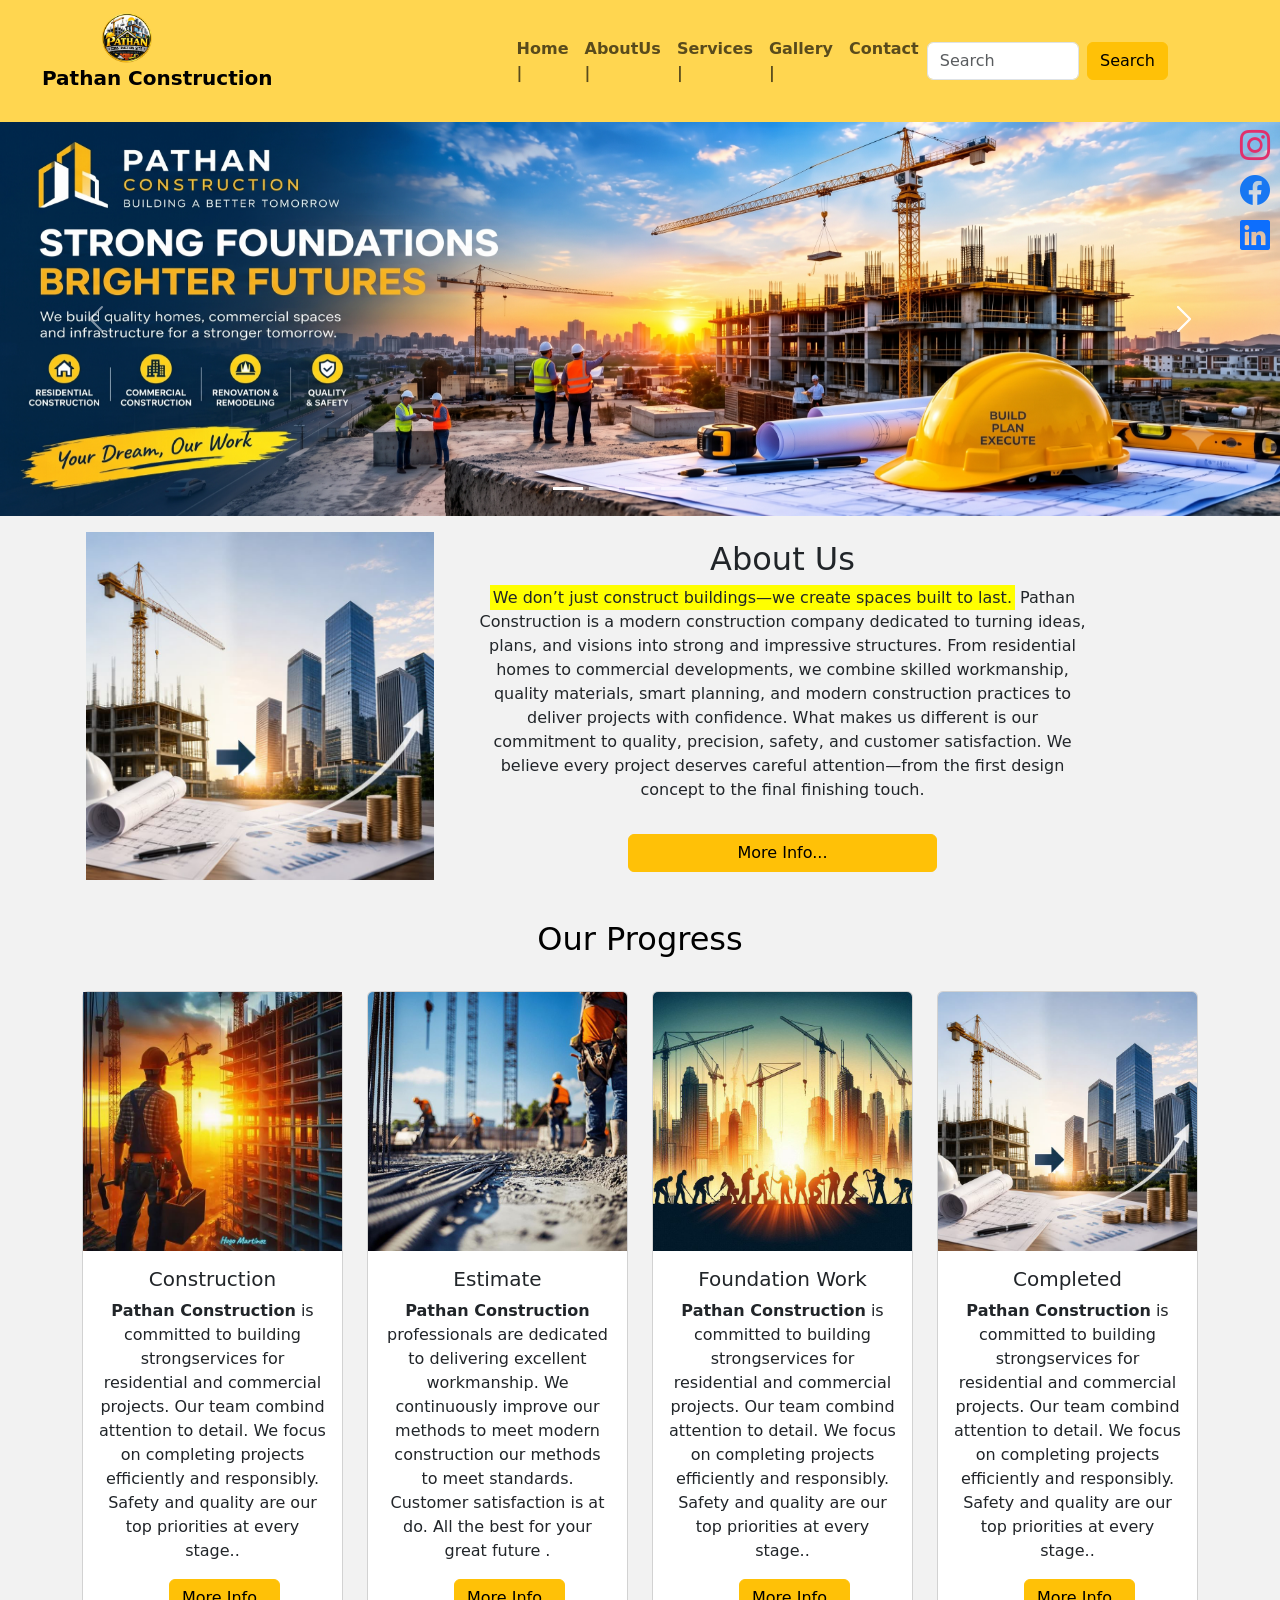
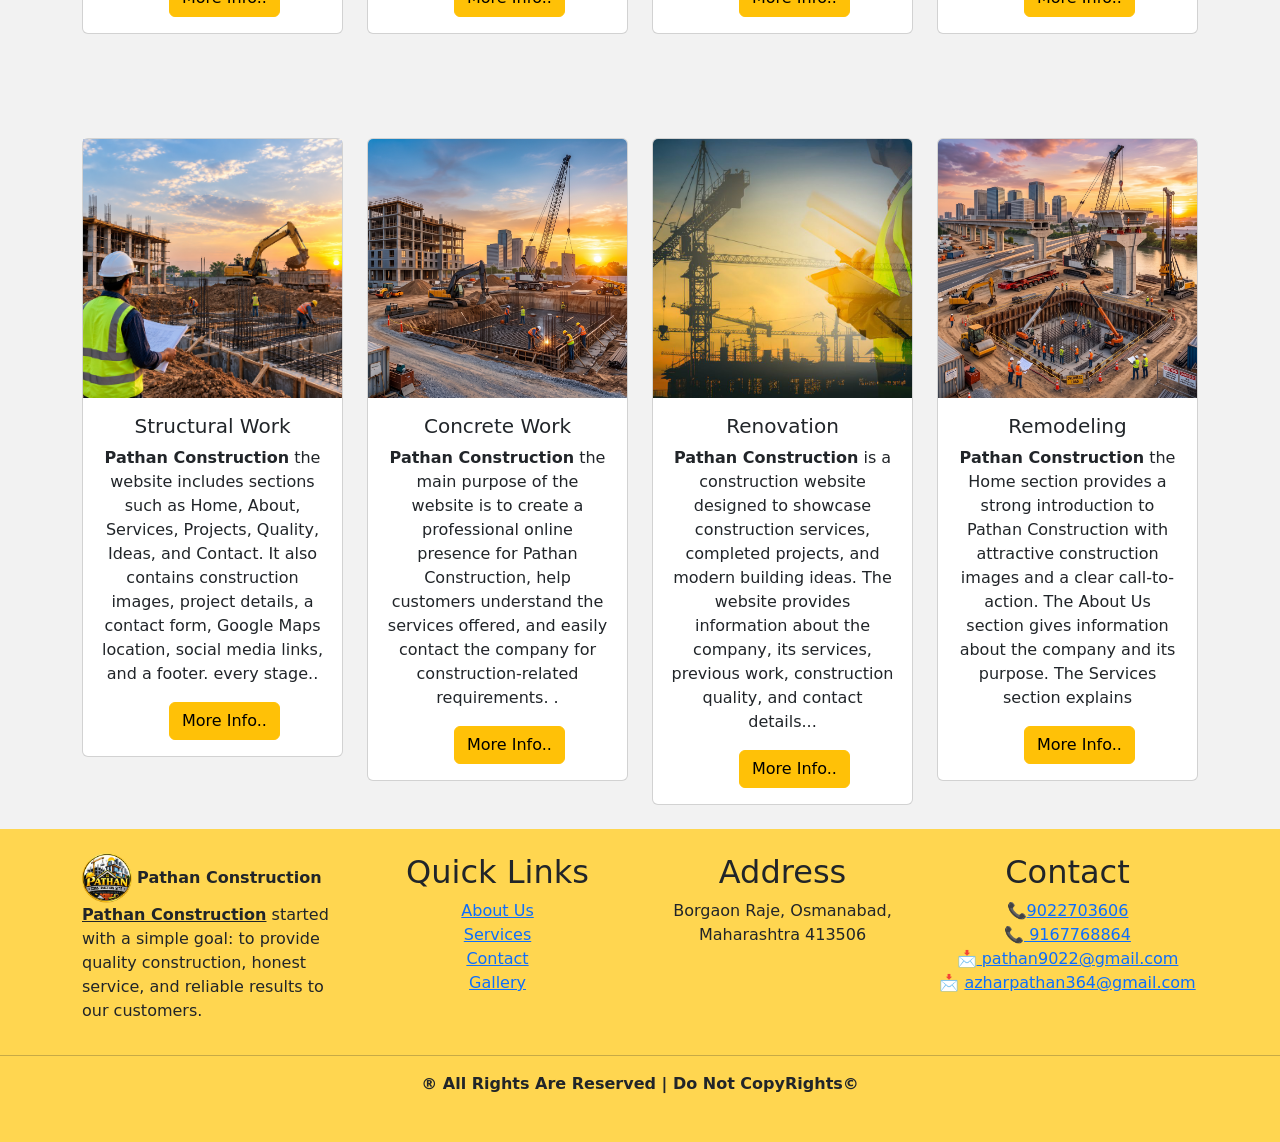
==== index.html @ e195088c "name underline" ====
<!DOCTYPE html>
<html lang="en">

<head>
  <meta charset="UTF-8">
  <meta name="viewport" content="width=device-width, initial-scale=1.0">
  <title>Pathan Construction Site</title>
  <link href="https://cdn.jsdelivr.net/npm/bootstrap@5.3.8/dist/css/bootstrap.min.css" rel="stylesheet"
    integrity="sha384-sRIl4kxILFvY47J16cr9ZwB07vP4J8+LH7qKQnuqkuIAvNWLzeN8tE5YBujZqJLB" crossorigin="anonymous">
  <link href="css/style.css" rel="stylesheet" />
  <link rel="stylesheet" href="https://cdn.jsdelivr.net/npm/bootstrap-icons@1.13.1/font/bootstrap-icons.min.css">

</head>

<body>
  <header>
    <nav class="navbar navbar-expand-lg bg-color">
      <div class="container-fluid">
        <a class="navbar-brand"> <img src="images/pathancon1.png " alt="" height="50px " width="50px" class="mle"> <b>
            <p class="mrr">Pathan Construction</p>
          </b></a>
        <button class="navbar-toggler" type="button" data-bs-toggle="collapse" data-bs-target="#navbarSupportedContent"
          aria-controls="navbarSupportedContent" aria-expanded="false" aria-label="Toggle navigation">
          <span class="navbar-toggler-icon"></span>
        </button>
        <div class="collapse navbar-collapse " id="navbarSupportedContent">
          <ul class="navbar-nav me-auto mb-2 mb-lg-0 mrll menav ">
            <li class="nav-item ">
              <a class="nav-link hove medib" aria-current="page" href="index.html"><b>Home &#124;</b> </a>
            </li>
            <li class="nav-item">
              <a class="nav-link hove " href="about.html"><b>AboutUs &#124;</b> </a>
            </li>
            <!-- <li class="nav-item">
          <a class="nav-link hove " href="about.html"><b>Contact</b> </a>
        </li> -->
            <li class="nav-item">
              <a class="nav-link hove " href="Services.html"><b>Services &#124;</b> </a>
            </li>
            <li class="nav-item">
              <a class="nav-link hove " href="gallary.html"><b>Gallery &#124;</b> </a>
            </li>
            <li class="nav-item">
              <a class="nav-link hove " href="contact.html"><b>Contact</b> </a>
            </li>

            <!-- <li class="nav-item dropdown">
              <a class="nav-link dropdown-toggle hove" href="#" role="button" data-bs-toggle="dropdown"
                aria-expanded="false">
                <b>More</b>
              </a>
              <ul class="dropdown-menu bg-colo">
                <li><a class="dropdown-item" href="contact.html">Contact</a></li>
                <li>
                  <hr class="dropdown-divider">
                </li>
                <li><a class="dropdown-item" href="product.html">Our Product</a></li> -->
            <!-- <li><hr class="dropdown-divider"></li>
            <li><a class="dropdown-item" href="#">Ongoing Sites</a></li> -->
            <!-- </ul> -->
            </li>
            <li class="nav-item">
              <!-- <a class="nav-link disabled" aria-disabled="true">disabled</a> -->
            </li>
          </ul>
          <form class="d-flex serchmargin" role="search">
            <input class="form-control me-2" type="search" placeholder="Search" aria-label="Search" />
            <button class="btn btn-warning" type="submit">Search</button>
          </form>
        </div>
      </div>
    </nav>
  </header>
  <!-- header is end -->


  <section class="body1">
    <div class="container-fluid bgg2">
      <div class="row ">
        <div class="col-md-1 ">


          <ul class="box5">



            <li>

              <a href="https://www.instagram.com/" target="_blank">
                <i class="bi bi-instagram "></i>
              </a>

            </li>
            <li>

              <a href="https://www.facebook.com/" target="_blank">
                <i class="bi bi-facebook "></i>
              </a>


            </li>
            <li>

              <a href="https://in.linkedin.com/" target="_blank">
                <i class="bi bi-linkedin "></i>
              </a>
            </li>
          </ul>


        </div>

      </div>
    </div>

  </section>

  <!-- main sections start -->
  <main>
    <section>
      <div id="carouselExampleCaptions" class="carousel slide carousel-fade">
        <div class="carousel-indicators">
          <button type="button" data-bs-target="#carouselExampleCaptions" data-bs-slide-to="0" class="active"
            aria-current="true" aria-label="Slide 1"></button>
          <button type="button" data-bs-target="#carouselExampleCaptions" data-bs-slide-to="1"
            aria-label="Slide 2"></button>
          <button type="button" data-bs-target="#carouselExampleCaptions" data-bs-slide-to="2"
            aria-label="Slide 3"></button>
          <button type="button" data-bs-target="#carouselExampleCaptions" data-bs-slide-to="3"
            aria-label="Slide 4"></button>
          <button type="button" data-bs-target="#carouselExampleCaptions" data-bs-slide-to="4"
            aria-label="Slide 5"></button>

        </div>
        <div class="carousel-inner">
          <div class="carousel-item active">
            <img src="images/CONSTR5.png" class="d-block w-100" alt="...">
            <div class="carousel-caption d-none d-md-block">
              <h5 class="text-warning"> </h5>
              <!-- <p>Some representative placeholder content for the first slide.</p> -->
            </div>
          </div>
          <div class="carousel-item">
            <img src="images/CONSTR4.png" class="d-block w-100">
            <div class="carousel-caption d-none d-md-block">
              <h5 class="text-warning"></h5>
              <!-- <p>Some representative placeholder content for the second slide.</p> -->
            </div>
          </div>
          <div class="carousel-item">
            <img src="images/construction_banner_1300x400.png" class="d-block w-100" alt="...">
            <div class="carousel-caption d-none d-md-block">
              <h5 class="text-warning"> </h5>
              <!-- <p>Some representative placeholder content for the third slide.</p> -->
            </div>
          </div>
          <div class="carousel-item">
            <img src="images/CONTR3.png" class="d-block w-100" alt="...">
            <div class="carousel-caption d-none d-md-block">
              <h5 class="text-warning"> </h5>
              <!-- <p>Some representative placeholder content for the third slide.</p> -->
            </div>
          </div>
          <div class="carousel-item">
            <img src="images/Gemini_Generated_Image_jxwh6kjxwh6kjxwh.png" class="d-block w-100" alt="...">
            <div class="carousel-caption d-none d-md-block">
              <h5 class="text-warning"> </h5>
              <!-- <p>Some representative placeholder content for the third slide.</p> -->
            </div>
          </div>
        </div>
        <button class="carousel-control-prev" type="button" data-bs-target="#carouselExampleCaptions"
          data-bs-slide="prev">
          <span class="carousel-control-prev-icon" aria-hidden="true"></span>
          <span class="visually-hidden">Previous</span>
        </button>
        <button class="carousel-control-next" type="button" data-bs-target="#carouselExampleCaptions"
          data-bs-slide="next">
          <span class="carousel-control-next-icon" aria-hidden="true"></span>
          <span class="visually-hidden">Next</span>
        </button>
        <button class="carousel-control-next" type="button" data-bs-target="#carouselExampleCaptions"
          data-bs-slide="next">
          <span class="carousel-control-next-icon" aria-hidden="true"></span>
          <span class="visually-hidden">Next</span>
        </button>
        <button class="carousel-control-next" type="button" data-bs-target="#carouselExampleCaptions"
          data-bs-slide="next">
          <span class="carousel-control-next-icon" aria-hidden="true"></span>
          <span class="visually-hidden">Next</span>
        </button>
        <button class="carousel-control-next" type="button" data-bs-target="#carouselExampleCaptions"
          data-bs-slide="next">
          <span class="carousel-control-next-icon" aria-hidden="true"></span>
          <span class="visually-hidden">Next</span>
        </button>

      </div>
    </section>
  </main>
  <!-- main section end -->
  <!-- sticky section start -->

  <!-- <section class="body1">
    <div class="container-fluid bgg2">
      <div class="row ">
        <div class="col-md-1 ">


          <ul class="box5">


            
            <li>

              <a href="https://www.instagram.com/" target="_blank">
                <i class="bi bi-instagram "></i>
              </a>

            </li>
            <li>

              <a href="https://www.facebook.com/" target="_blank">
                <i class="bi bi-facebook "></i>
              </a>


            </li>
           <li>

             <a href="https://in.linkedin.com/" target="_blank">
                            <i class="bi bi-linkedin "></i>
                        </a>
           </li>
          </ul>


        </div>
       
      </div>
    </div>
  
</section> -->


  <!-- sticky section end -->


  <!-- about section start -->
  <section class="bgg2">
    <div class="container">
      <div class="row">
        <div class="col-md-4 p-3   mobi  ">
          <img src="images/square1.6.jpg" alt="" class="img-fluid chove">
        </div>
        <div class="col-md-7 p-4">
          <h2 class="text-center">About Us</h2>
          <p class="text-center"><mark>We don’t just construct buildings—we create spaces built to last.</mark>

            Pathan Construction is a modern construction company dedicated to turning ideas, plans, and visions into
            strong and impressive structures. From residential homes to commercial developments, we combine skilled
            workmanship, quality materials, smart planning, and modern construction practices to deliver projects with
            confidence.

            What makes us different is our commitment to quality, precision, safety, and customer satisfaction. We
            believe every project deserves careful attention—from the first design concept to the final finishing touch.
          </p>

          <div class="d-grid gap-2 col-6 mx-auto ">
            <button class="btn btn-warning mt-3 " type="button"> <a href="about.html" class="textd">More
                Info...</a></button>
          </div>

        </div>
      </div>
    </div>
  </section>
  <!-- about section end -->


  <!-- productin section start -->
  <section class=" bgg2 pb-4">
    <div class="container  ">
      <div class="row">
        <h2 class="text-black p-4 text-center">Our Progress</h2>
        <div class="col-md-3 ">

          <!-- <div class="holographic-container">
    <div class="holographic-card"> -->

          <div class="card choven">
            <img src="images/square1.1.jpg" alt="" class="">
            <div class="card-body">
              <h5 class="card-title text-center">Construction</h5>
              <p class="card-text text-center"><b>Pathan Construction</b> is committed to building strongservices for
                residential and
                commercial projects.
                Our team combind attention to detail.
                We focus on completing projects efficiently and responsibly.
                Safety and quality are our top priorities at every stage..</p>
              <!-- Button trigger modal -->
              <button type="button" class="btn btn-warning mar  mediab" data-bs-toggle="modal"
                data-bs-target="#Construction">
                More Info..
              </button>
              <!-- </div>
  </div> -->
            </div>
          </div>

        </div>
        <div class="col-md-3  ml-4">
          <!-- <div class="holographic-container">
    <div class="holographic-card"> -->
          <div class="card choven">
            <img src="images/square1.3.jpg" alt="" class="card-img-top">
            <div class="card-body">
              <h5 class="card-title text-center">Estimate</h5>
              <p class="card-text text-center"><b>Pathan Construction</b> professionals are dedicated to delivering
                excellent
                workmanship.
                We continuously improve our methods to meet modern construction our methods to meet standards.
                Customer satisfaction is at do. All the best for your great future
                .</p>
              <!-- Button trigger modal -->
              <button type="button" class="btn btn-warning mar mediab" data-bs-toggle="modal"
                data-bs-target="#Estimate">
                More Info..
              </button>
            </div>
            <!-- </div>

            </div> -->
          </div>

          <br>
        </div>
        <div class="col-md-3 ">
          <!-- <div class="holographic-container">
    <div class="holographic-card"> -->
          <div class="card boxs choven">
            <img src="images/square1.2.jpg" alt="" class="card-img-top">
            <div class="card-body">
              <h5 class="card-title text-center">Foundation Work</h5>
              <p class="card-text text-center"><b>Pathan Construction</b> is committed to building strongservices for
                residential and
                commercial projects.
                Our team combind attention to detail.
                We focus on completing projects efficiently and responsibly.
                Safety and quality are our top priorities at every stage..</p>
              <!-- Button trigger modal -->
              <button type="button" class="btn btn-warning mar mediab" data-bs-toggle="modal"
                data-bs-target="#runningsite">
                More Info..
              </button>
              <!-- </div>
          </div> -->
            </div>
          </div>

        </div>
        <div class="col-md-3 ">
          <!-- <div class="holographic-container">
    <div class="holographic-card"> -->
          <div class="card choven">
            <img src="images/square1.6.jpg" alt="" class="card-img-top">
            <div class="card-body">
              <h5 class="card-title text-center">Completed</h5>
              <p class="card-text text-center"><b>Pathan Construction</b> is committed to building strongservices for
                residential and
                commercial projects.
                Our team combind attention to detail.
                We focus on completing projects efficiently and responsibly.
                Safety and quality are our top priorities at every stage..</p>
              <!-- Button trigger modal -->
              <button type="button" class="btn btn-warning mar mediab" data-bs-toggle="modal"
                data-bs-target="#completed">
                More Info..
              </button>
              <!-- </div>
          </div> -->

            </div>
          </div>

        </div>
      </div>

    </div>
  </section>


  <section class=" bgg2 pb-4">
    <div class="container  ">
      <div class="row">
        <h2 class="text-black p-4 text-center"></h2>
        <div class="col-md-3 ">

          <!-- <div class="holographic-container">
    <div class="holographic-card"> -->

          <div class="card choven">
            <img src="images/suuarenew1.png" alt="" class="">
            <div class="card-body">
              <h5 class="card-title text-center">Structural Work</h5>
              <p class="card-text text-center"><b>Pathan Construction</b> the website includes sections such as Home,
                About, Services, Projects, Quality, Ideas, and Contact.
                It also contains construction images, project details, a contact form, Google Maps location, social
                media links, and a footer. every stage..</p>
              <!-- Button trigger modal -->
              <button type="button" class="btn btn-warning mar  mediab" data-bs-toggle="modal"
                data-bs-target="#structuralwork">
                More Info..
              </button>
              <!-- </div>
  </div> -->
            </div>
          </div>

        </div>
        <div class="col-md-3  ml-4">
          <!-- <div class="holographic-container">
    <div class="holographic-card"> -->
          <div class="card choven">
            <img src="images/Gemini_Generated_Image_txyxatxyxatxyxat.png" alt="" class="card-img-top">
            <div class="card-body">
              <h5 class="card-title text-center">Concrete Work</h5>
              <p class="card-text text-center"><b>Pathan Construction</b> the main purpose of the website is to create a
                professional online presence for Pathan Construction, help customers understand the services offered,
                and easily contact the company for construction-related requirements.
                .</p>
              <!-- Button trigger modal -->
              <button type="button" class="btn btn-warning mar mediab" data-bs-toggle="modal"
                data-bs-target="#concreatework">
                More Info..
              </button>
            </div>
            <!-- </div>

            </div> -->
          </div>

          <br>
        </div>
        <div class="col-md-3 ">
          <!-- <div class="holographic-container">
    <div class="holographic-card"> -->
          <div class="card boxs choven">
            <img src="images/square1.4.jpg" alt="" class="card-img-top">
            <div class="card-body">
              <h5 class="card-title text-center">Renovation</h5>
              <p class="card-text text-center"><b>Pathan Construction</b> is a construction website designed to showcase
                construction services, completed projects, and modern building ideas. The website provides information
                about the company, its services, previous work, construction quality, and contact details...</p>
              <!-- Button trigger modal -->
              <button type="button" class="btn btn-warning mar mediab" data-bs-toggle="modal"
                data-bs-target="#renovation">
                More Info..
              </button>
              <!-- </div>
          </div> -->
            </div>
          </div>

        </div>
        <div class="col-md-3 ">
          <!-- <div class="holographic-container">
    <div class="holographic-card"> -->
          <div class="card choven">
            <img src="images/new img.png" alt="" class="card-img-top">
            <div class="card-body">
              <h5 class="card-title text-center">Remodeling</h5>
              <p class="card-text text-center"><b>Pathan Construction</b> the Home section provides a strong
                introduction to Pathan Construction with attractive construction images and a clear call-to-action. The
                About Us section gives information about the company and its purpose. The Services section explains</p>
              <!-- Button trigger modal -->
              <button type="button" class="btn btn-warning mar mediab" data-bs-toggle="modal"
                data-bs-target="#remodeling">
                More Info..
              </button>
              <!-- </div>
          </div> -->

            </div>
          </div>

        </div>
      </div>

    </div>
  </section>


  <!-- production section end -->

  <section>


    <!-- Modalcounstrction -->
    <div class="modal fade" id="Construction" tabindex="-1" aria-labelledby="exampleModalLabel" aria-hidden="true">
      <div class="modal-dialog">
        <div class="modal-content">
          <div class="modal-header">
            <h1 class="modal-title fs-5 text-center" id="exampleModalLabel">Our Sites</h1>
            <button type="button" class="btn-close" data-bs-dismiss="modal" aria-label="Close"></button>
          </div>
          <div class="modal-body col-md-12">
            <h1 class="text-center">Construction Info..</h1>

            <img src="images/new img.png" alt="" class="img-fluid p-4">


            <p class="p-4 ">Pathan Construction is a professional construction website designed to showcase construction
              services, projects, quality work, and modern building solutions. The website provides visitors with
              information about the company, its services, previous projects, construction ideas, and contact details..
            </p>


          </div>
          <div class="modal-footer">
            <button type="button" class="btn btn-secondary" data-bs-dismiss="modal">Close</button>
          </div>
        </div>
      </div>
    </div>
    <!-- Esimate modal -->
    <div class="modal fade" id="Estimate" tabindex="-1" aria-labelledby="exampleModalLabel" aria-hidden="true">
      <div class="modal-dialog">
        <div class="modal-content">
          <div class="modal-header">
            <h1 class="modal-title fs-5" id="exampleModalLabel">Our Sites</h1>
            <button type="button" class="btn-close" data-bs-dismiss="modal" aria-label="Close"></button>
          </div>
          <div class=" modal-body col-md-12">
            <h1 class="text-center">Estimate body</h1>
            <img src="images/square1.3.jpg" alt="" class="img-fluid p-4">
            <p class="p-4">The main goal of the website is to create a professional online presence, build customer
              trust, and make it easy for clients to learn about construction services and get in touch. The site
              includes sections such as Home, About Us, Services, Projects, Quality, Gallery, and Contact..</p>
          </div>
          <div class="modal-footer">
            <button type="button" class="btn btn-secondary" data-bs-dismiss="modal">Close</button>
          </div>
        </div>
      </div>
    </div>
    <!-- running site -->
    <div class="modal fade" id="runningsite" tabindex="-1" aria-labelledby="exampleModalLabel" aria-hidden="true">
      <div class="modal-dialog">
        <div class="modal-content">
          <div class="modal-header">
            <h1 class="modal-title fs-5" id="exampleModalLabel">Our sites</h1>
            <button type="button" class="btn-close" data-bs-dismiss="modal" aria-label="Close"></button>
          </div>
          <div class=" modal-body col-md-12">
            <h1 class="text-center p4">Running site</h1>
            <img src="images/square1.4.jpg" alt="" class="img-fluid p-4">

            <p class="p-4">The design focuses on a clean and modern appearance with construction-related images,
              responsive layouts, clear navigation, and strong call-to-action sections. It is developed using HTML, CSS,
              and Bootstrap to provide a user-friendly experience on both desktop and mobile devices.</p>
          </div>
          <div class="modal-footer">
            <button type="button" class="btn btn-secondary" data-bs-dismiss="modal">Close</button>
          </div>
        </div>
      </div>
    </div>
    <!-- completed site -->
    <div class="modal fade" id="completed" tabindex="-1" aria-labelledby="exampleModalLabel" aria-hidden="true">
      <div class="modal-dialog">
        <div class="modal-content">
          <div class="modal-header">
            <h1 class="modal-title fs-5" id="exampleModalLabel">Our Sites</h1>
            <button type="button" class="btn-close" data-bs-dismiss="modal" aria-label="Close"></button>
          </div>
          <div class=" modal-body col-md-12">
            <h1 class="text-center p4">Completed</h1>
            <img src="images/square1.6.jpg" alt="" class="img-fluid p-4">

            <p class="p-4">Pathan Construction is a modern and responsive construction website that showcases
              construction services, completed projects, quality standards, and company information while providing an
              easy way for customers to contact the business.?</p>
          </div>
          <div class="modal-footer">
            <button type="button" class="btn btn-secondary" data-bs-dismiss="modal">Close</button>
          </div>
        </div>
      </div>
    </div>

  </section>



  <section>


    <!-- Modalcounstrction -->
    <div class="modal fade" id="structuralwork" tabindex="-1" aria-labelledby="exampleModalLabel" aria-hidden="true">
      <div class="modal-dialog">
        <div class="modal-content">
          <div class="modal-header">
            <h1 class="modal-title fs-5 text-center" id="exampleModalLabel">Our Sites</h1>
            <button type="button" class="btn-close" data-bs-dismiss="modal" aria-label="Close"></button>
          </div>
          <div class="modal-body col-md-12">
            <h1 class="text-center">Construction Info..</h1>

            <img src="images/new img.png" alt="" class="img-fluid p-4">


            <p class="p-4">Pathan Construction is a responsive construction company website developed using HTML, CSS,
              and Bootstrap. The main purpose of the website is to showcase construction services, completed projects,
              quality work, and company information in a professional way.</p>


          </div>
          <div class="modal-footer">
            <button type="button" class="btn btn-secondary" data-bs-dismiss="modal">Close</button>
          </div>
        </div>
      </div>
    </div>
    <!-- Esimate modal -->
    <div class="modal fade" id="concreatework" tabindex="-1" aria-labelledby="exampleModalLabel" aria-hidden="true">
      <div class="modal-dialog">
        <div class="modal-content">
          <div class="modal-header">
            <h1 class="modal-title fs-5" id="exampleModalLabel">Our Sites</h1>
            <button type="button" class="btn-close" data-bs-dismiss="modal" aria-label="Close"></button>
          </div>
          <div class=" modal-body col-md-12">
            <h1 class="text-center">Estimate body</h1>
            <img src="images/square1.3.jpg" alt="" class="img-fluid p-4">
            <p class="p-4">The website includes sections such as Home, About Us, Services, Projects, Quality, Previous
              Work, Contact Us, and Google Maps. It also contains construction images, service details, call-to-action
              buttons, social media icons, and a contact form to make the website easy and attractive for users.</p>
          </div>
          <div class="modal-footer">
            <button type="button" class="btn btn-secondary" data-bs-dismiss="modal">Close</button>
          </div>
        </div>
      </div>
    </div>
    <!-- running site -->
    <div class="modal fade" id="renovation" tabindex="-1" aria-labelledby="exampleModalLabel" aria-hidden="true">
      <div class="modal-dialog">
        <div class="modal-content">
          <div class="modal-header">
            <h1 class="modal-title fs-5" id="exampleModalLabel">Our sites</h1>
            <button type="button" class="btn-close" data-bs-dismiss="modal" aria-label="Close"></button>
          </div>
          <div class=" modal-body col-md-12">
            <h1 class="text-center p4">Running site</h1>
            <img src="images/square1.4.jpg" alt="" class="img-fluid p-4">

            <p class="p-4">The project helped me improve my knowledge of web designing, responsive layouts, Bootstrap
              components, HTML forms, CSS styling, and website structure. I focused on creating a clean, user-friendly,
              and mobile-responsive design suitable for a real construction business..</p>
          </div>
          <div class="modal-footer">
            <button type="button" class="btn btn-secondary" data-bs-dismiss="modal">Close</button>
          </div>
        </div>
      </div>
    </div>
    <!-- completed site -->
    <div class="modal fade" id="remodeling" tabindex="-1" aria-labelledby="exampleModalLabel" aria-hidden="true">
      <div class="modal-dialog">
        <div class="modal-content">
          <div class="modal-header">
            <h1 class="modal-title fs-5" id="exampleModalLabel">Our Sites</h1>
            <button type="button" class="btn-close" data-bs-dismiss="modal" aria-label="Close"></button>
          </div>
          <div class=" modal-body col-md-12">
            <h1 class="text-center p4">Completed</h1>
            <img src="images/square1.6.jpg" alt="" class="img-fluid p-4">

            <p class="p-4">The main purpose of the website is to showcase construction services, completed projects,
              quality work, and company information in a professional way.

              The website includes sections such as Home, About Us, Services, Projects, Quality, Previous Work, Contact
              Us, and Google Maps.</p>
          </div>
          <div class="modal-footer">
            <button type="button" class="btn btn-secondary" data-bs-dismiss="modal">Close</button>
          </div>
        </div>
      </div>
    </div>

  </section>

  <!-- production section end -->

  <!-- footer section start  -->
  <footer>
    <section class="pt-4   bgg ">
      <div class="container hrme">
        <div class="row">
          <div class="col-md-3">
            <img src="images/pathancon1.png " alt="" height="50px " width="50px" class="img-fluid"> <b>Pathan
              Construction</b>
            <p> <b class="underl">Pathan Construction</b> started with a simple goal: to provide
              quality construction, honest service, and reliable results to our customers.</p>

          </div>
          <div class="col-md-3 text-center hrme">
            <h2>Quick Links</h2>

            <a href="about.html">About Us</a>
            <br>
            <a href="Services.html">Services</a>
            <br>
            <a href="contact.html">Contact</a>
            <br>
            <a href="gallary.html">Gallery</a>
          </div>

          <div class="col-md-3 text-center hrme">
            <h2>Address</h2>
            <p>Borgaon Raje, Osmanabad, Maharashtra 413506</p>
          </div>
          <div class="col-md-3 text-center hrme">
            <h2>Contact</h2>
            📞<a href="">9022703606</a>
            <br>
            📞<a href=""> 9167768864</a>
            <br>
            📩<a href=""> pathan9022@gmail.com</a>
            <br>
            📩 <a href=""> azharpathan364@gmail.com</a>
          </div>
        </div>
      </div>
      <hr>
      <p class="text-center mt-2"><strong>&#174; All Rights Are Reserved | Do Not CopyRights&#169; </strong> </p>

    </section>
  </footer>

  <script src="https://cdn.jsdelivr.net/npm/bootstrap@5.3.8/dist/js/bootstrap.bundle.min.js"
    integrity="sha384-FKyoEForCGlyvwx9Hj09JcYn3nv7wiPVlz7YYwJrWVcXK/BmnVDxM+D2scQbITxI"
    crossorigin="anonymous"></script>

</body>

</html>
---- css/style.css ----
.bg-color{
    background-color: rgb(255, 214, 80);
}

.hove:hover{
           background-color: rgb(240, 191, 30);
           border: 2px solid black;
           /* border-radius: 50%; */
}

.textc{
    text-align: center;
    
    background-color:  coral;
}



/* .card-body:hover{
    
    
} */

.bgg{
               background-color: rgb(255, 214, 80);
    

    /* background-color: coral; */
    padding-bottom: 30px;
    
}


.lef{
    margin-left:600px;
}

.igh:hover{
           transform:skewY(3);
}

.mle{
    margin-left:90px;
}

.mre{
    margin-left: 20px;
}

.hov{
    text-align: center;
}

.mrc{
    margin-right: 2px;
}

.mrr{
    margin-left: 30px;
}

.serchmargin{
    margin-right: 100px;
}

.mrll{
    margin-left: 220px;
    border-radius: 10px;
    z-index: 10;
}

.mll{
    text-align: center;
}

.alig{
    text-align:  center;
    background-color: #F2F2F2;
    margin-bottom: 0px;
    padding-bottom: 60px;
    padding-top: 20px;
}

.padd{
    padding-top: 10px;
    padding-bottom: 50px;
    background-color: coral;
}

.paddb{
    padding-bottom: 50px;
}

.hos{
    padding-bottom: 40px;
    color: lightsalmon;
    
}
.paddbb{
    padding-bottom: 50px;
    background-color: #F2F2F2;
}

mark{
    background-color: yellow;
}

.h2c{
    background-color: coral;
}

.h2cc{
    background-color: coral;
    margin-bottom: 0px;
    padding-bottom: 5px;
}

.h2ccc{
    background-color: coral;
    margin-bottom: 0px;
    padding-bottom: 10px;
}

.bi-youtube {
    color: red;
    font-size: 30px;
}

.bi-instagram{
   color: #E1306C;
   font-size: 30px;
}

.bi-facebook{
     color: #1877F2;
    font-size: 30px;
}

.bi-linkedin{
    font-size: 30px;
}

.mar{
    margin-left: 70px;
}

.mmrb{
    margin-top: 30px;
}



.bgg2{
    background-color: #F2F2F2;
}

.coloh{
    color:yellow;
}

.holographic-container {
  display: flex;
  justify-content: center;
  align-items: center;
  height: 100vh;
  /* background: #000; */
}

.holographic-card {
  width: 100%;
  height: 100%;
  /* background: #111; */
  display: flex;
  justify-content: center;
  align-items: center;
  position: relative;
  overflow: hidden;
  border-radius: 15px;
  transition: all 0.5s ease;
}

.holographic-card h2 {
  color: #0ff;
  font-size: 2rem;
  position: relative;
  z-index: 2;
}

.holographic-card::before {
  content: '';
  position: absolute;
  top: -50%;
  left: -50%;
  width: 200%;
  height: 200%;
  background: linear-gradient(
    0deg, 
    transparent, 
    transparent 30%, 
    rgba(0,255,255,0.3)
  );
  transform: rotate(-45deg);
  transition: all 0.5s ease;
  opacity: 0;
}

.holographic-card:hover {
  transform: scale(1.05);
  box-shadow: 0 0 20px rgba(235, 202, 20, 0.932);
}

.holographic-card:hover::before {
  opacity: 1;
  transform: rotate(-45deg) translateY(100%);
}

.itali{
    font-style: italic;
}

.newh{
    height: 100%;
    width: 100%;
}

.textd{
    text-decoration: none;
    color: black;
}

.but{
    background-color: rgb(255, 214, 80);
    padding-top: 20px;
    padding-bottom: 20px;
}



.pds{
    padding-top: 30px;
}

.hb{
    padding-bottom: 30px;
}

.pbd{
    padding-bottom: 20px
}

.box5{
    position:fixed;
    list-style: none;
    z-index: 15; 
    left: auto;
    right: 10px;
    /* margin-bottom: 100px;    */
    /* margin-left: 0%; */
    margin-top: 1px;
}

 @media (max-width:1050px) {
            .body1{

                display: none;

                 
          
        } 
    }


     @media(max-width:300px)
    {  
        .mediab{
            margin-left: 120px;
        }

    }


    /* .chove:hover{
        /* box-shadow: 4px 5px 4px 5px rgb(255, 214, 80); }*/
    */


    .choven:hover{
        background-color: lightblue;
        color: black;
        box-shadow: 2px 4px 2px 4px rgb(218, 70, 70);
        
    }


    @media(max-width:1024px) and (min-width:800px){
        .menav{

            margin-left: 20px;


        }
    }


   
/* 
    @media(max-width:1050px){
        .hrme:{ 

            line-break:normal;
            

        }
    } */


    @media (min-width: 601px) and (max-width: 1024px) {
           .mediab{

                  margin-left: 10px;


           }


    }


    @media(max-width:600px){
        .mediab{ 

            
             margin-left: 100px;


        }
    } 

      @media (min-width: 601px) and (max-width: 1024px) {
           .chove{

                  padding-top: 100px;


           }
        }

         @media(max-width:800px){
        .menav{ 

            
             margin-left: 10px;


        }
    } 

    .underl{

        text-decoration: underline;
    }
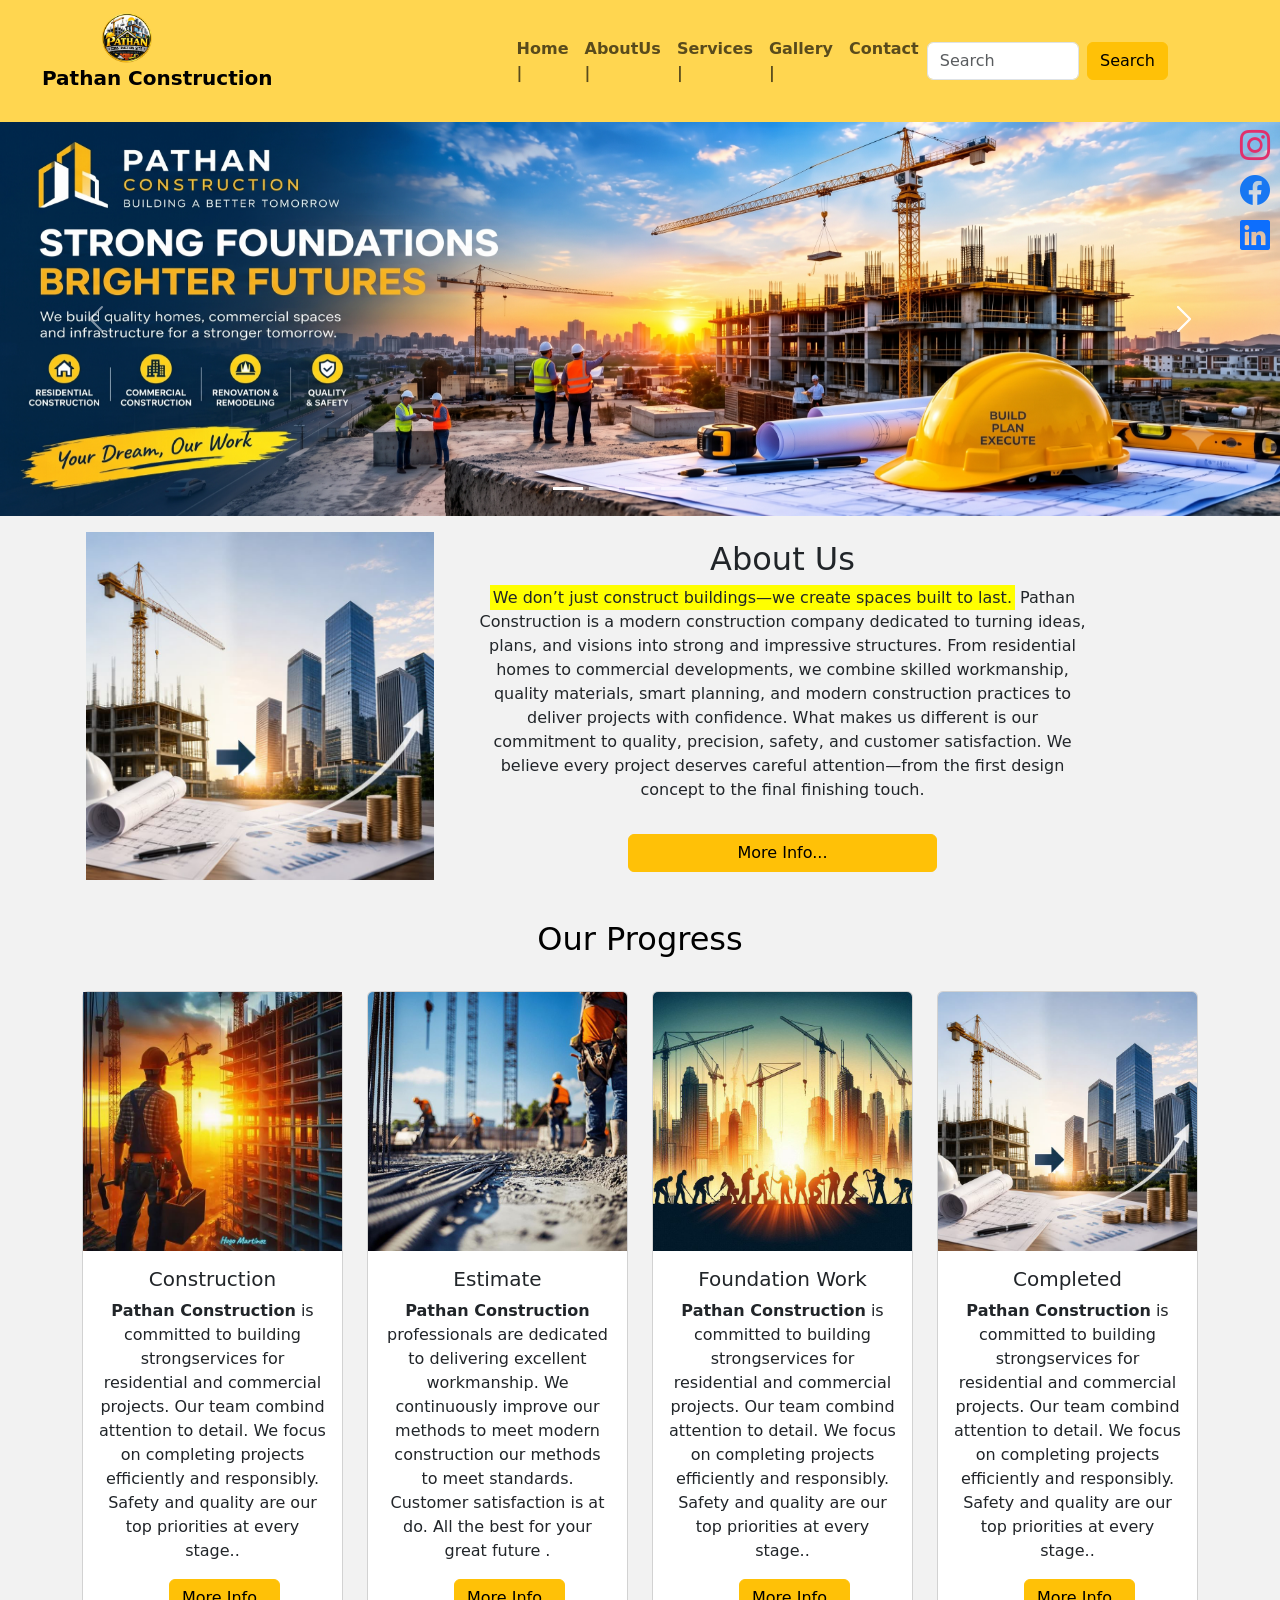
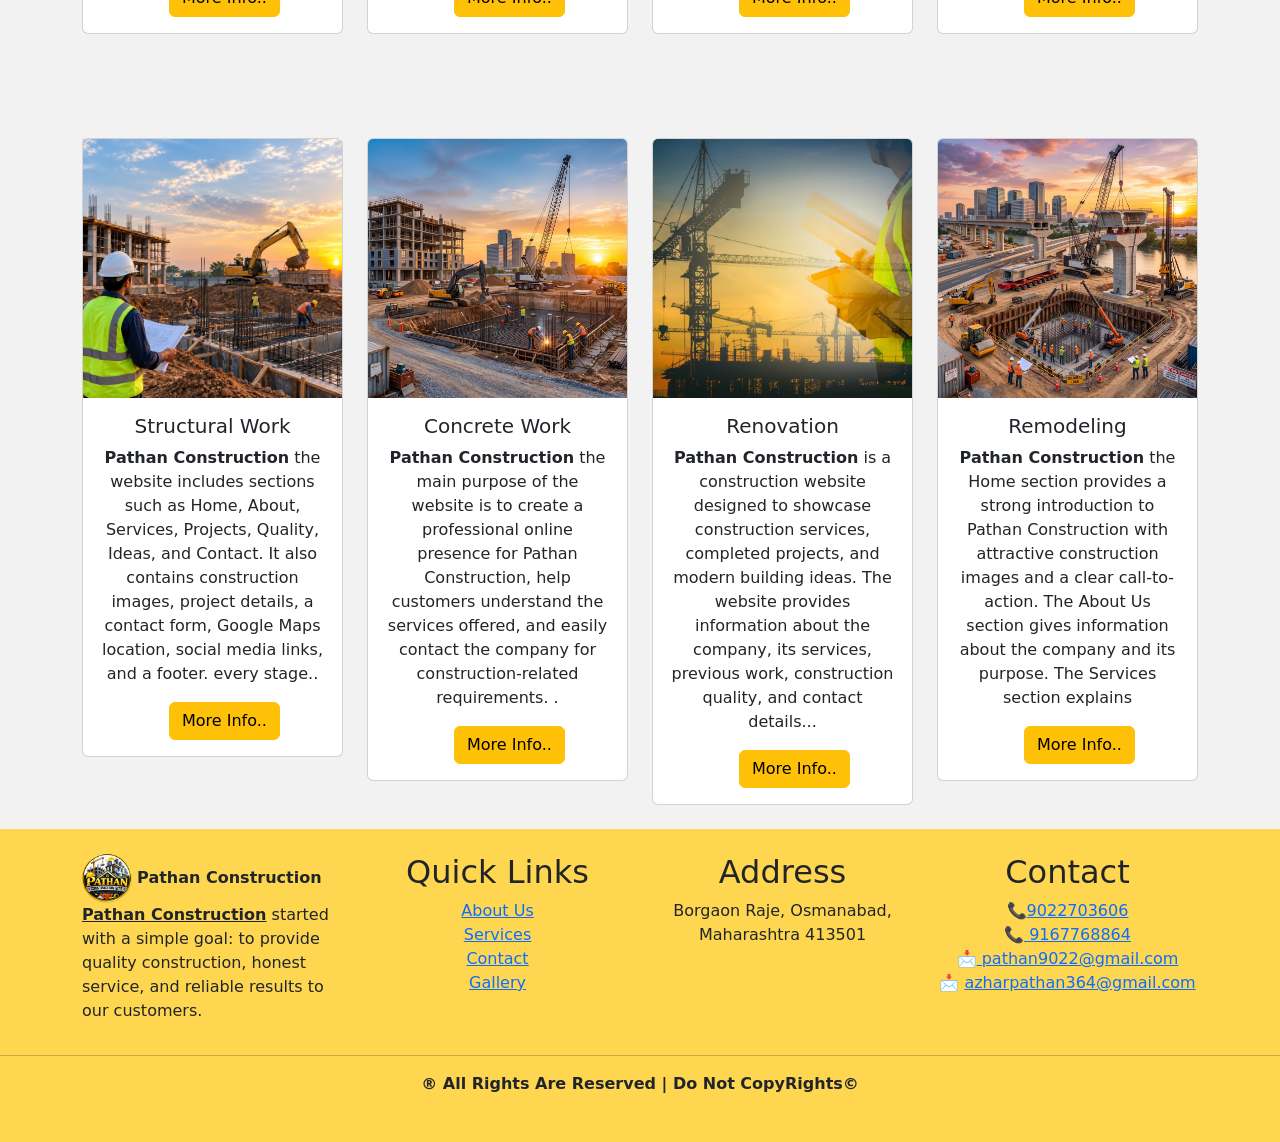
==== commit dd416401: "pin chamge" ====
--- a/index.html
+++ b/index.html
@@ -720,7 +720,7 @@
 
           <div class="col-md-3 text-center hrme">
             <h2>Address</h2>
-            <p>Borgaon Raje, Osmanabad, Maharashtra 413506</p>
+            <p>Borgaon Raje, Osmanabad, Maharashtra 413501</p>
           </div>
           <div class="col-md-3 text-center hrme">
             <h2>Contact</h2>
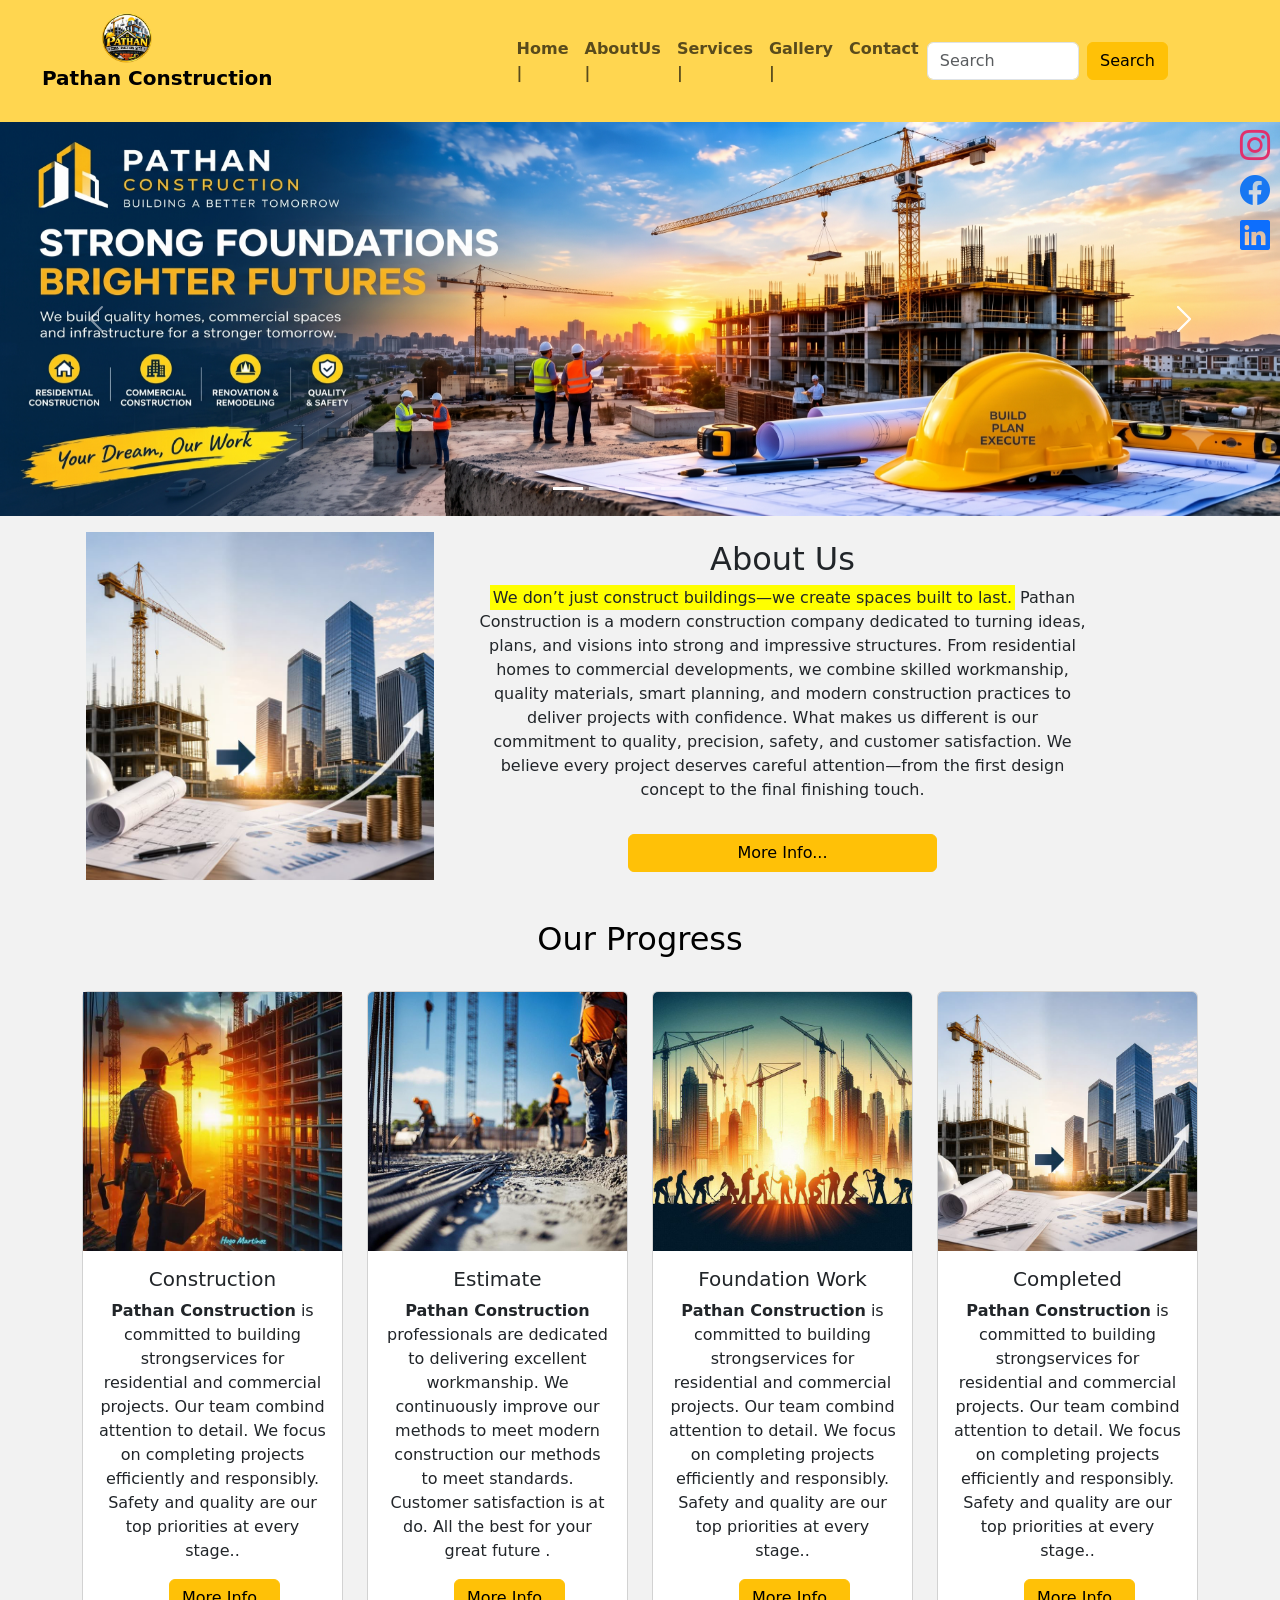
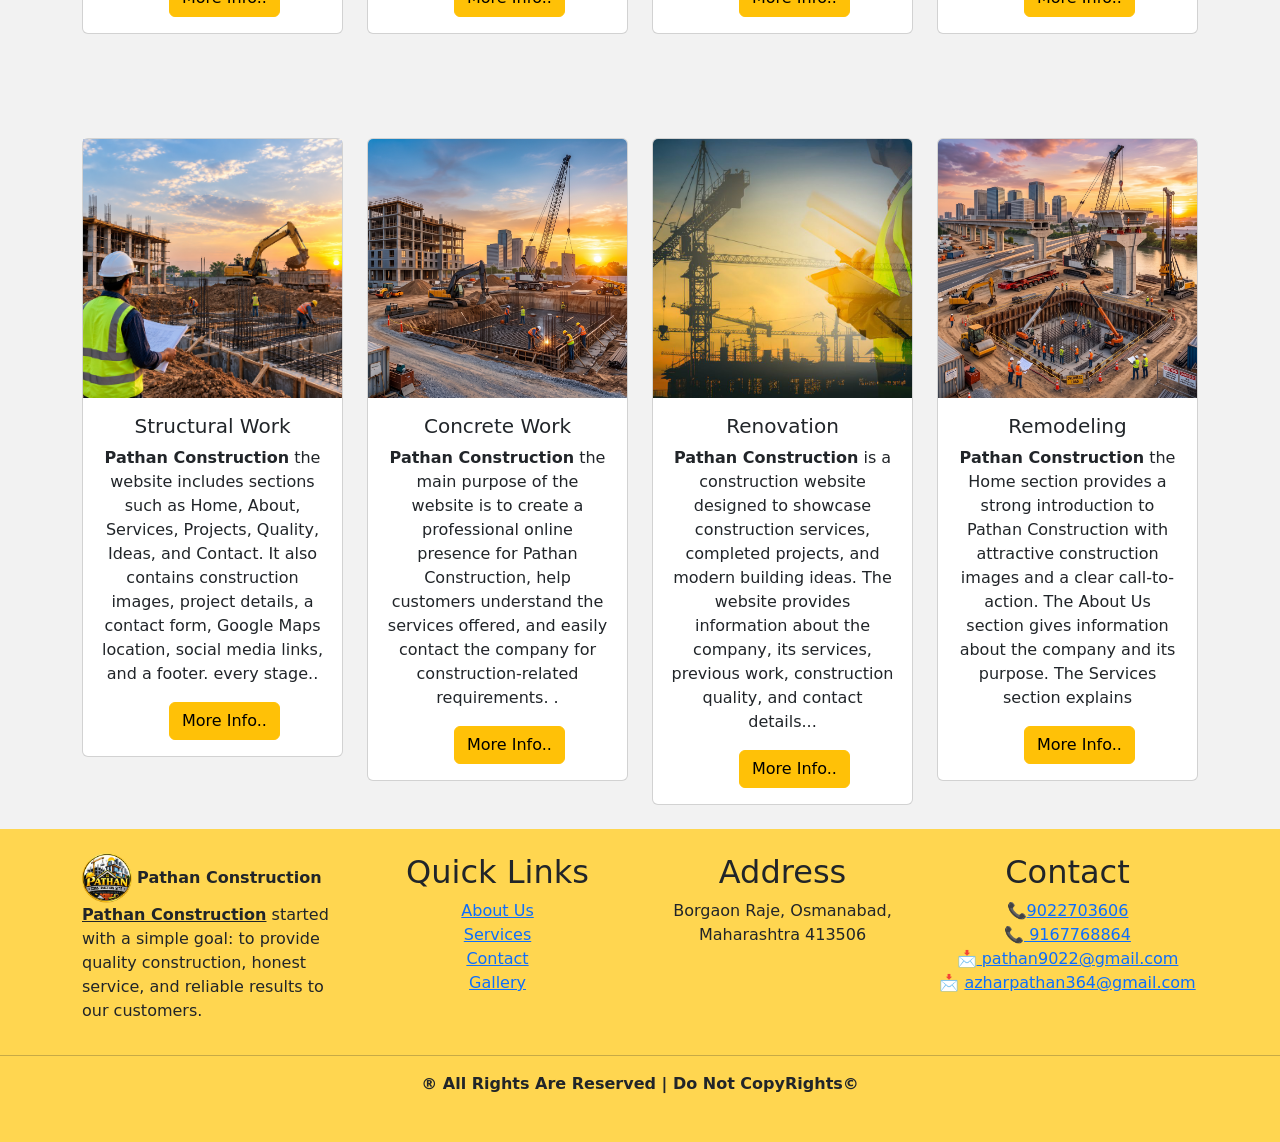
==== commit 9301ec3e: "footer changes all pages" ====
--- a/index.html
+++ b/index.html
@@ -720,7 +720,7 @@
 
           <div class="col-md-3 text-center hrme">
             <h2>Address</h2>
-            <p>Borgaon Raje, Osmanabad, Maharashtra 413501</p>
+            <p>Borgaon Raje, Osmanabad, Maharashtra 413506</p>
           </div>
           <div class="col-md-3 text-center hrme">
             <h2>Contact</h2>
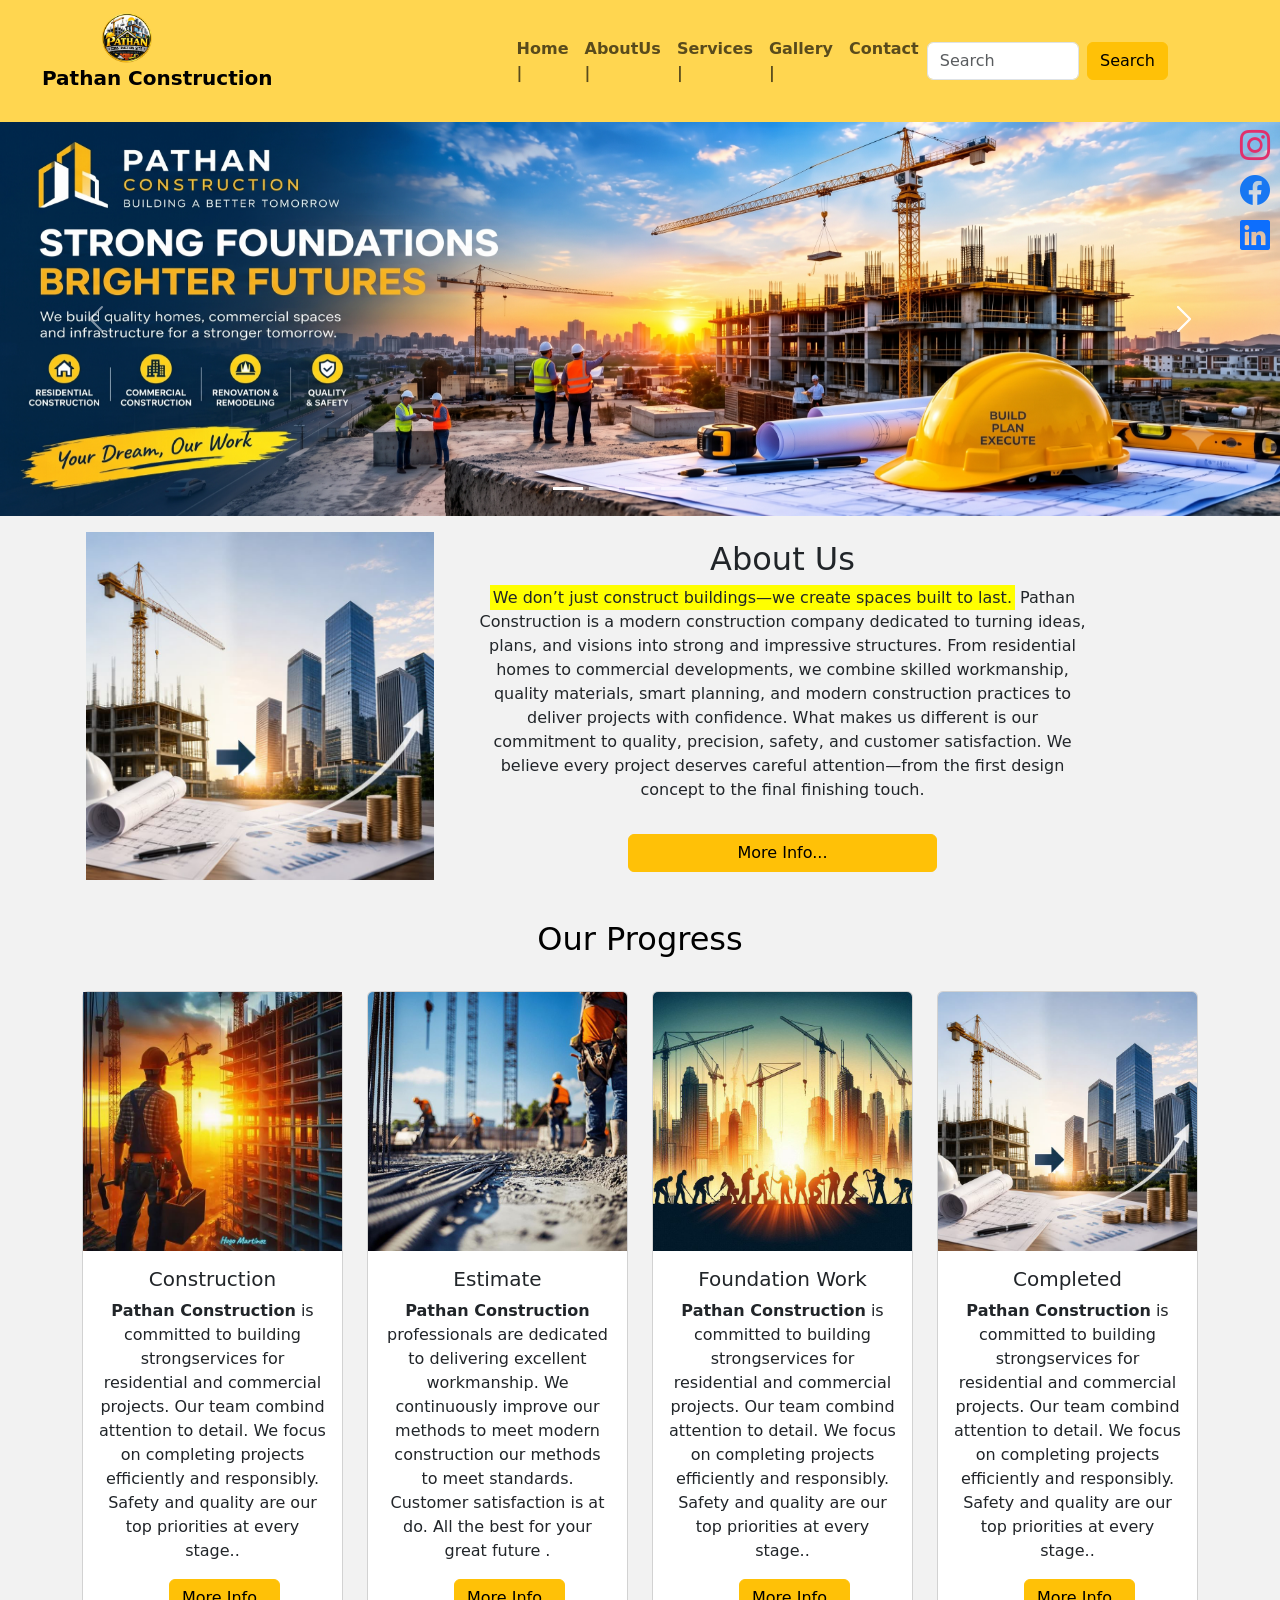
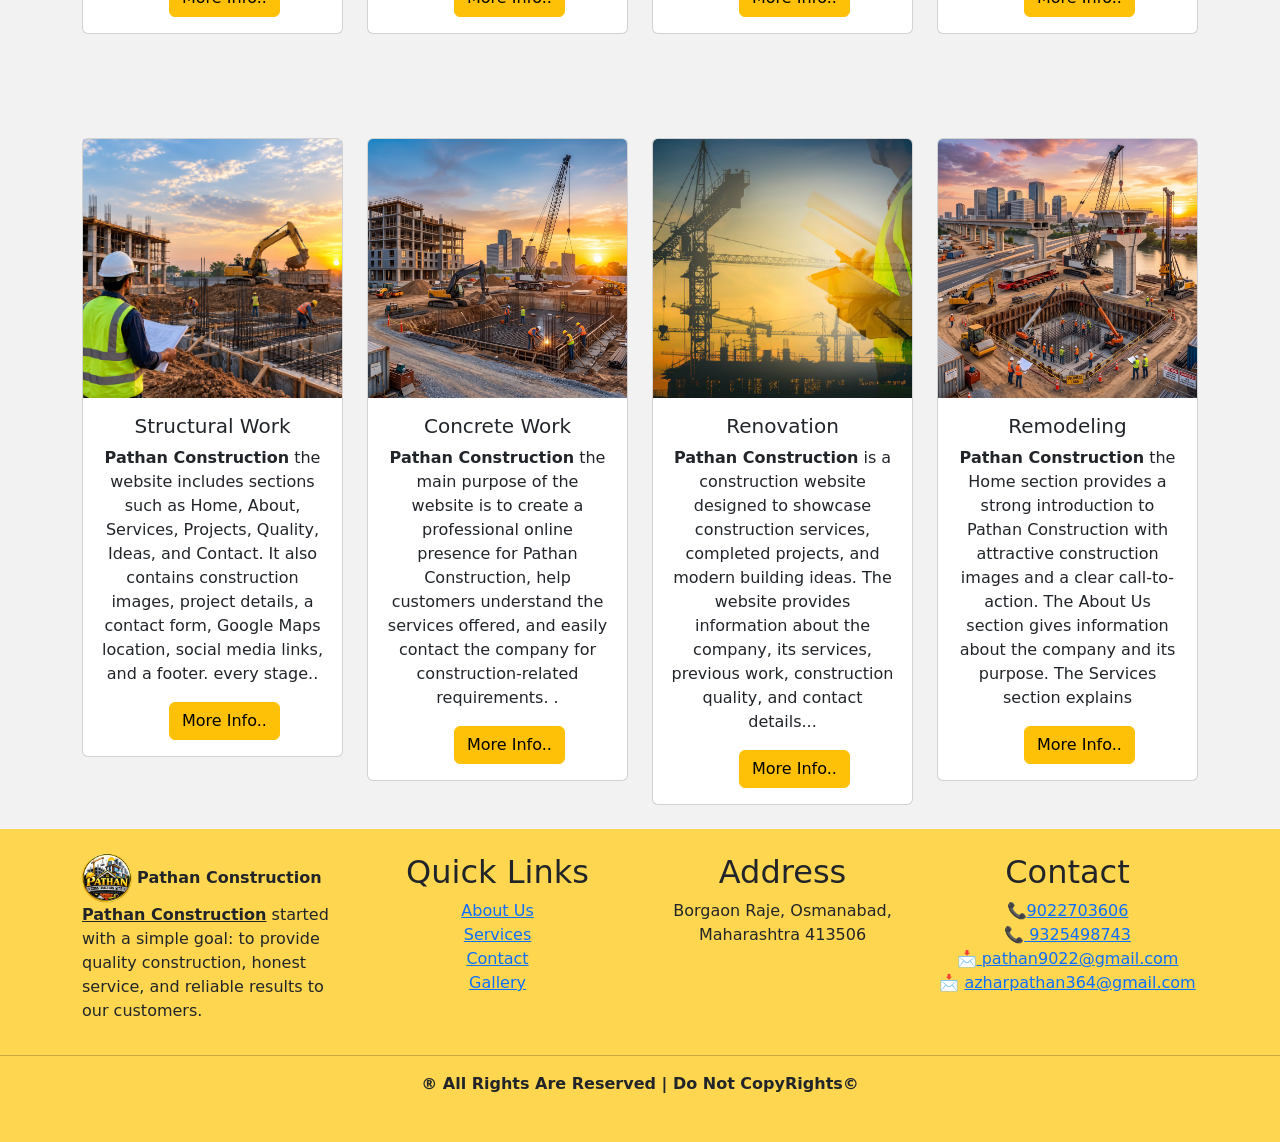
==== commit e3396fc5: "footer change" ====
--- a/index.html
+++ b/index.html
@@ -726,7 +726,7 @@
             <h2>Contact</h2>
             📞<a href="">9022703606</a>
             <br>
-            📞<a href=""> 9167768864</a>
+            📞<a href=""> 9325498743</a>
             <br>
             📩<a href=""> pathan9022@gmail.com</a>
             <br>
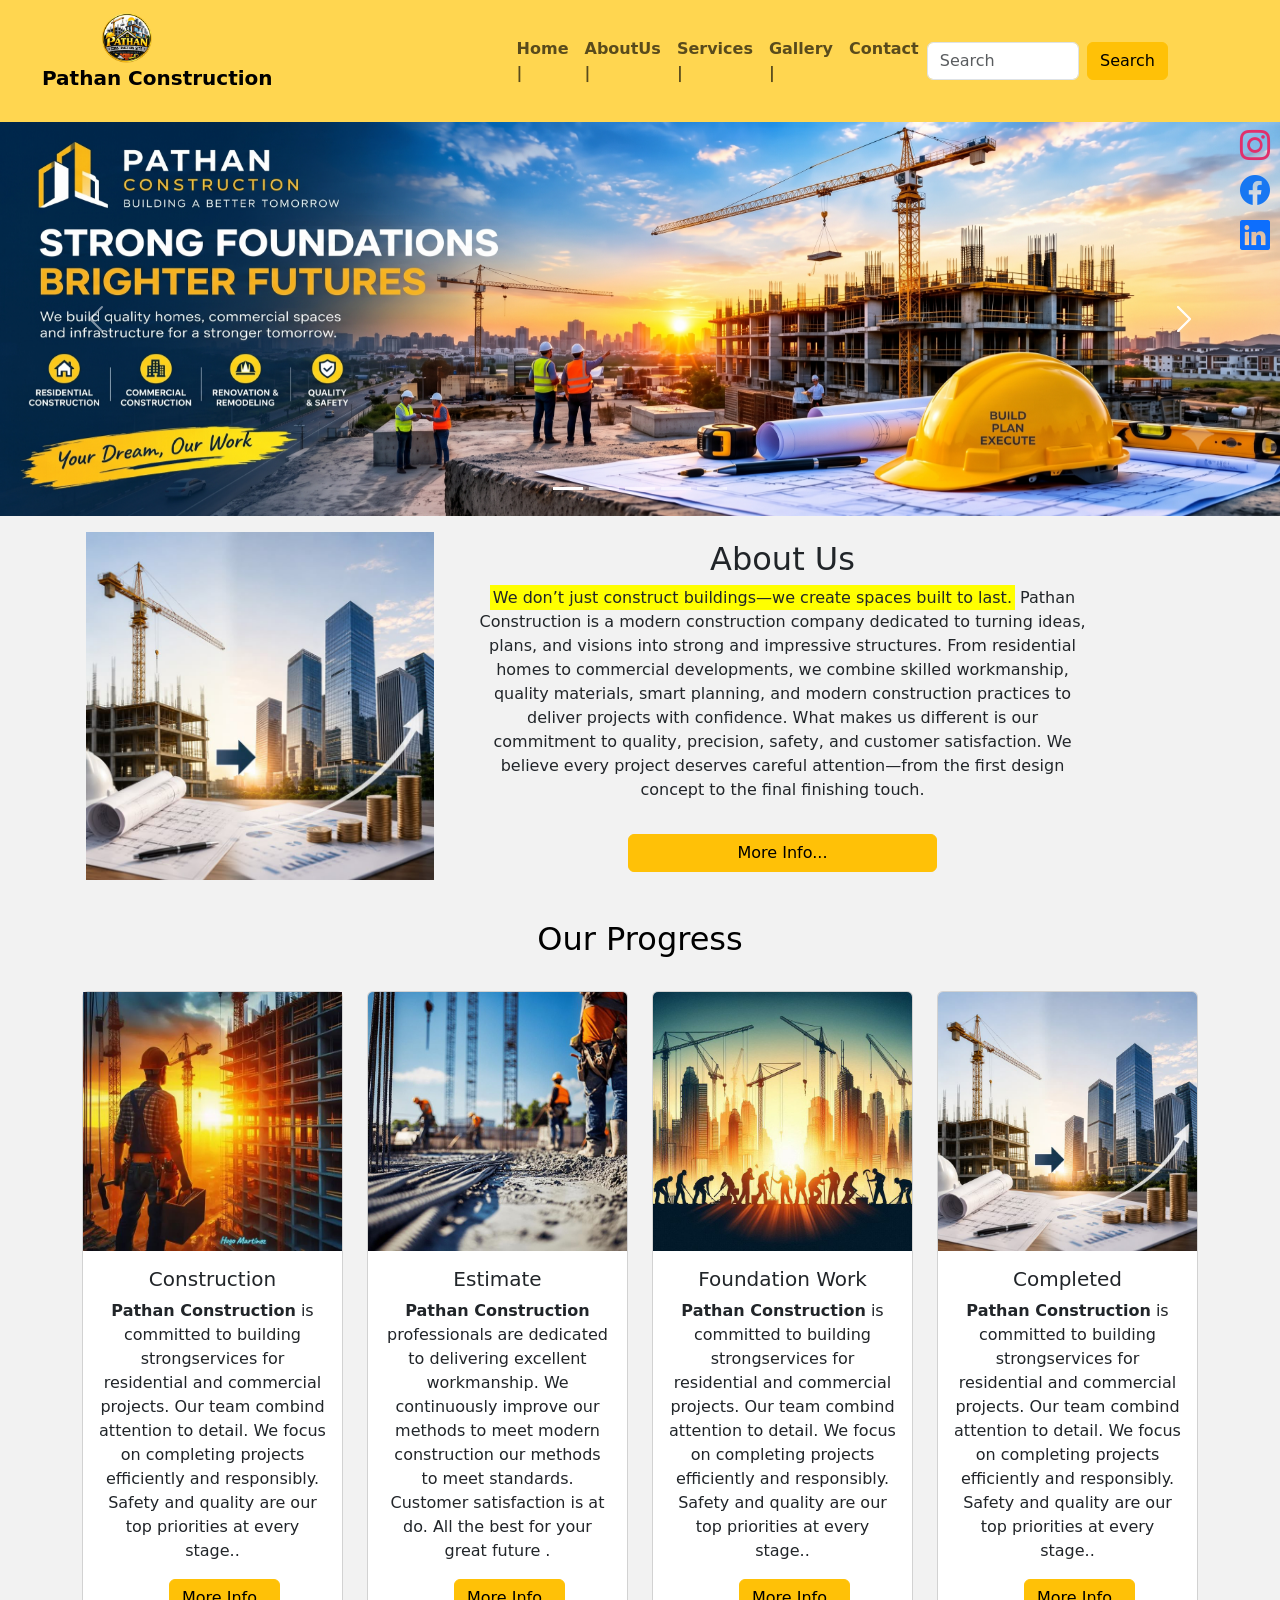
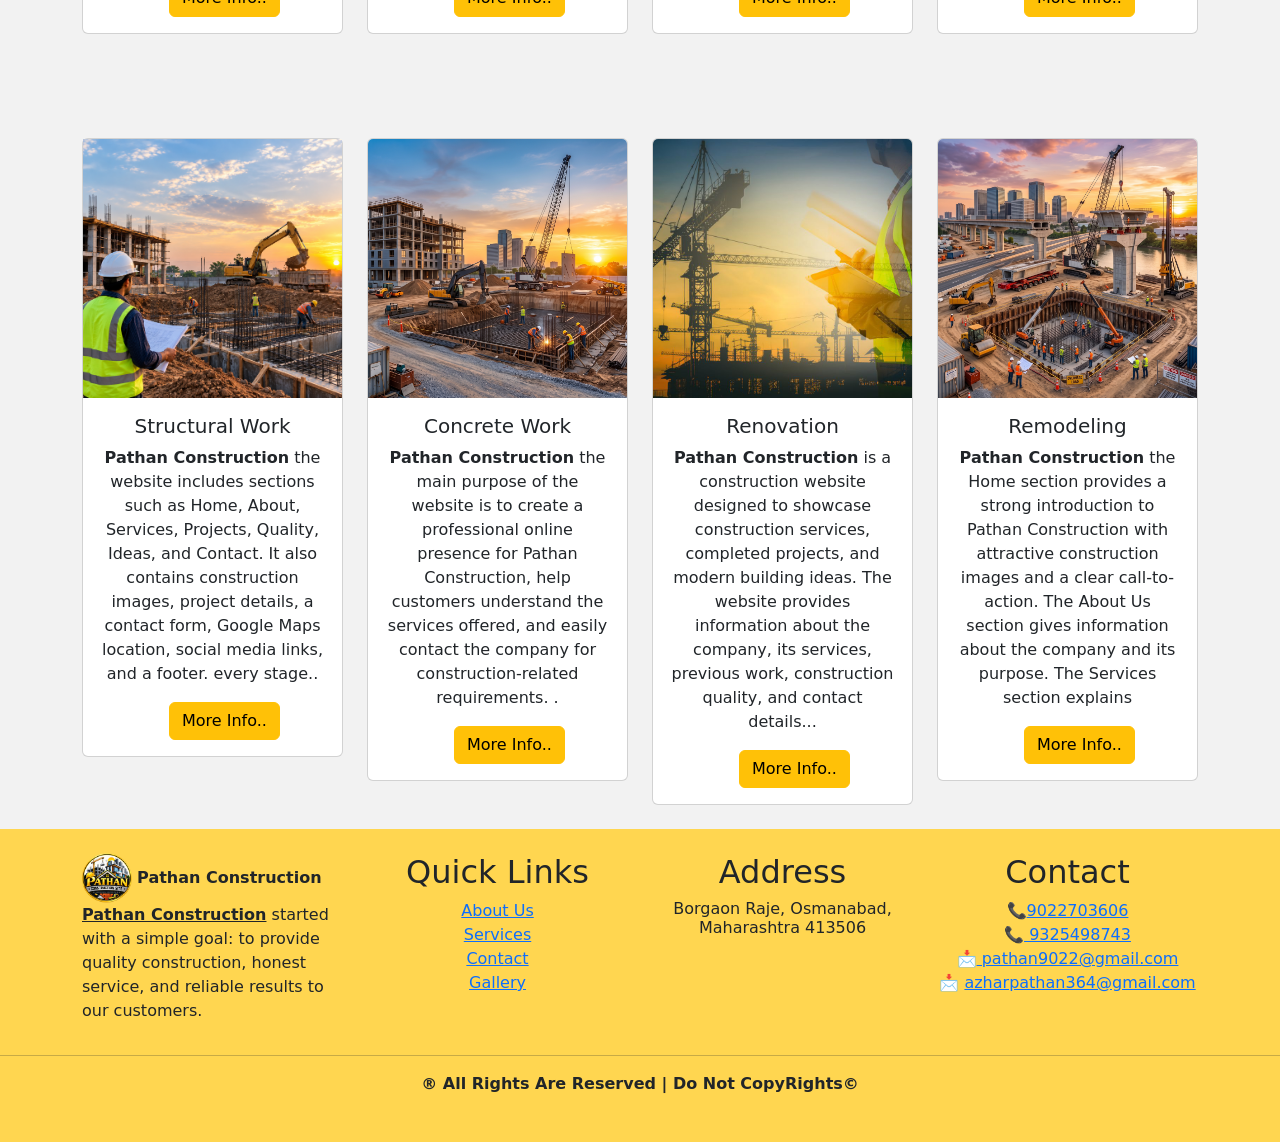
==== commit b358c8c8: "footer update" ====
--- a/index.html
+++ b/index.html
@@ -720,7 +720,7 @@
 
           <div class="col-md-3 text-center hrme">
             <h2>Address</h2>
-            <p>Borgaon Raje, Osmanabad, Maharashtra 413506</p>
+            <h6>Borgaon Raje, Osmanabad, Maharashtra 413506</h6>
           </div>
           <div class="col-md-3 text-center hrme">
             <h2>Contact</h2>
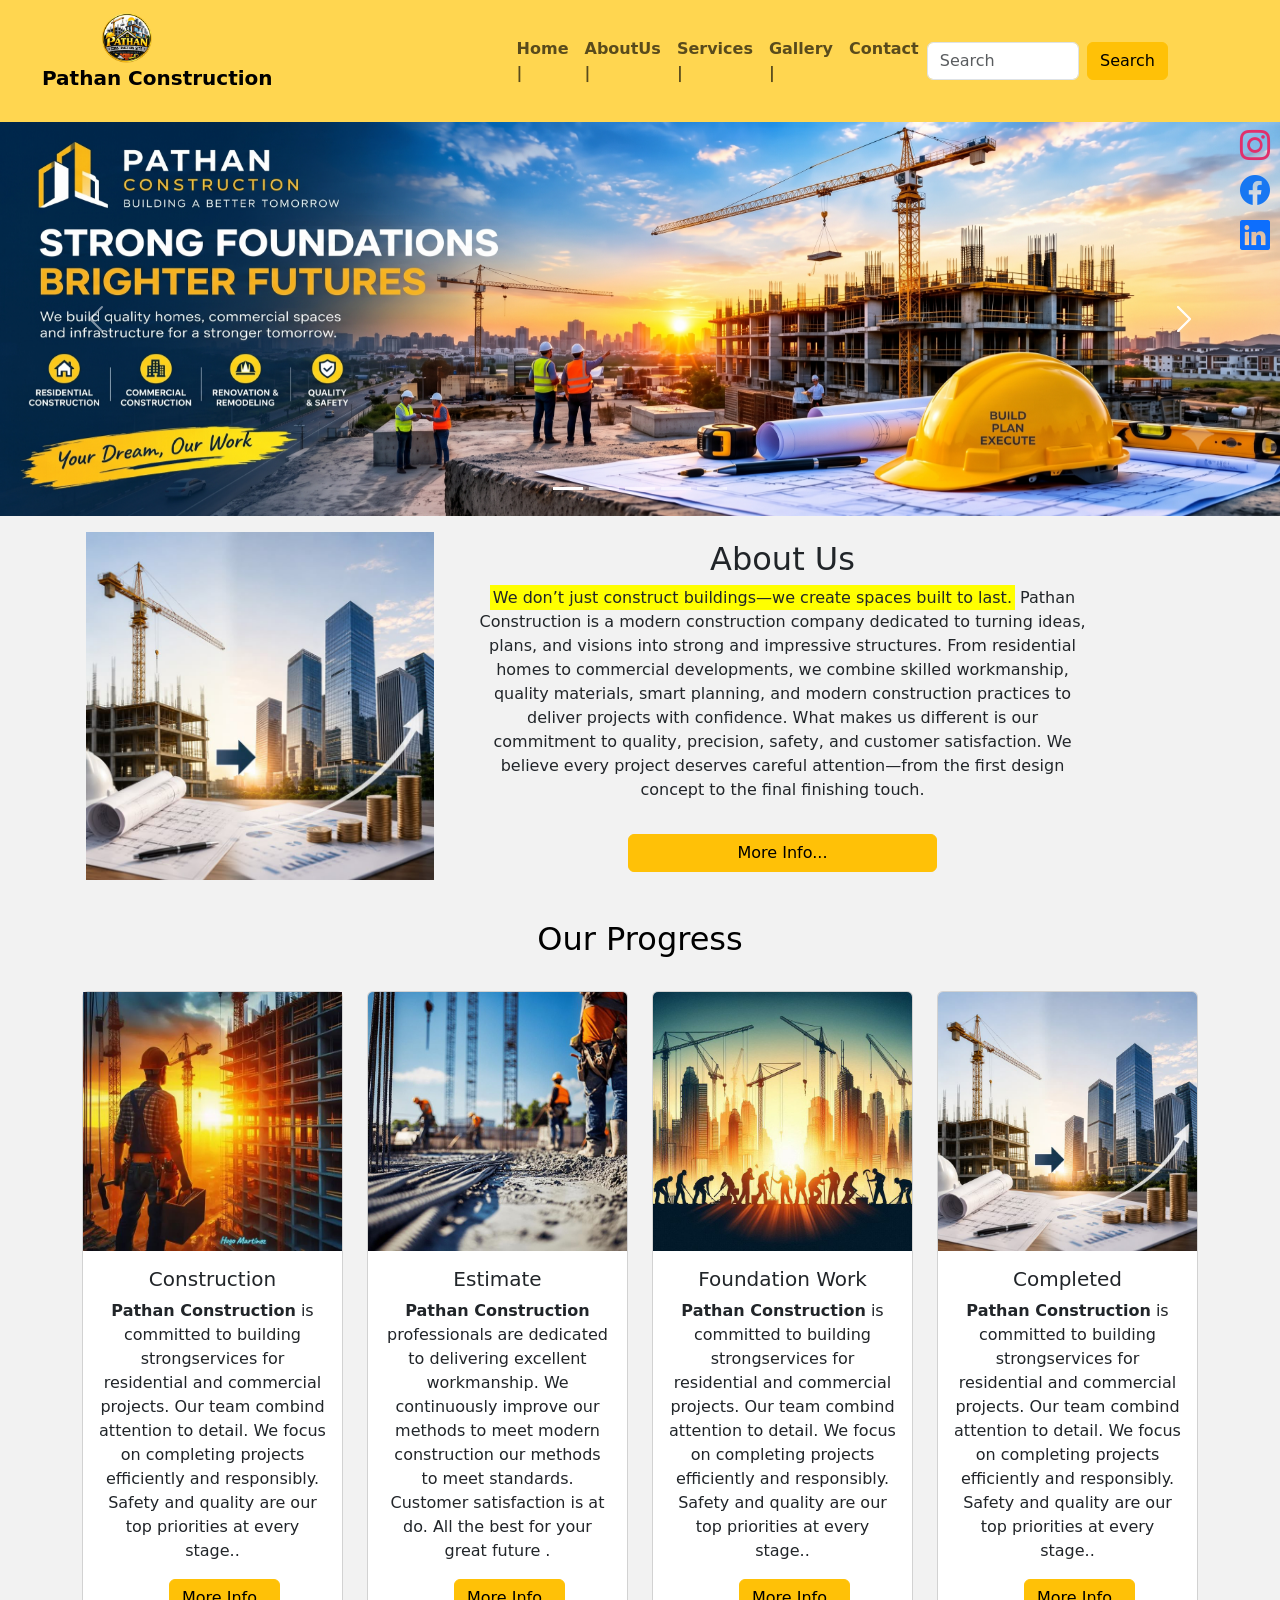
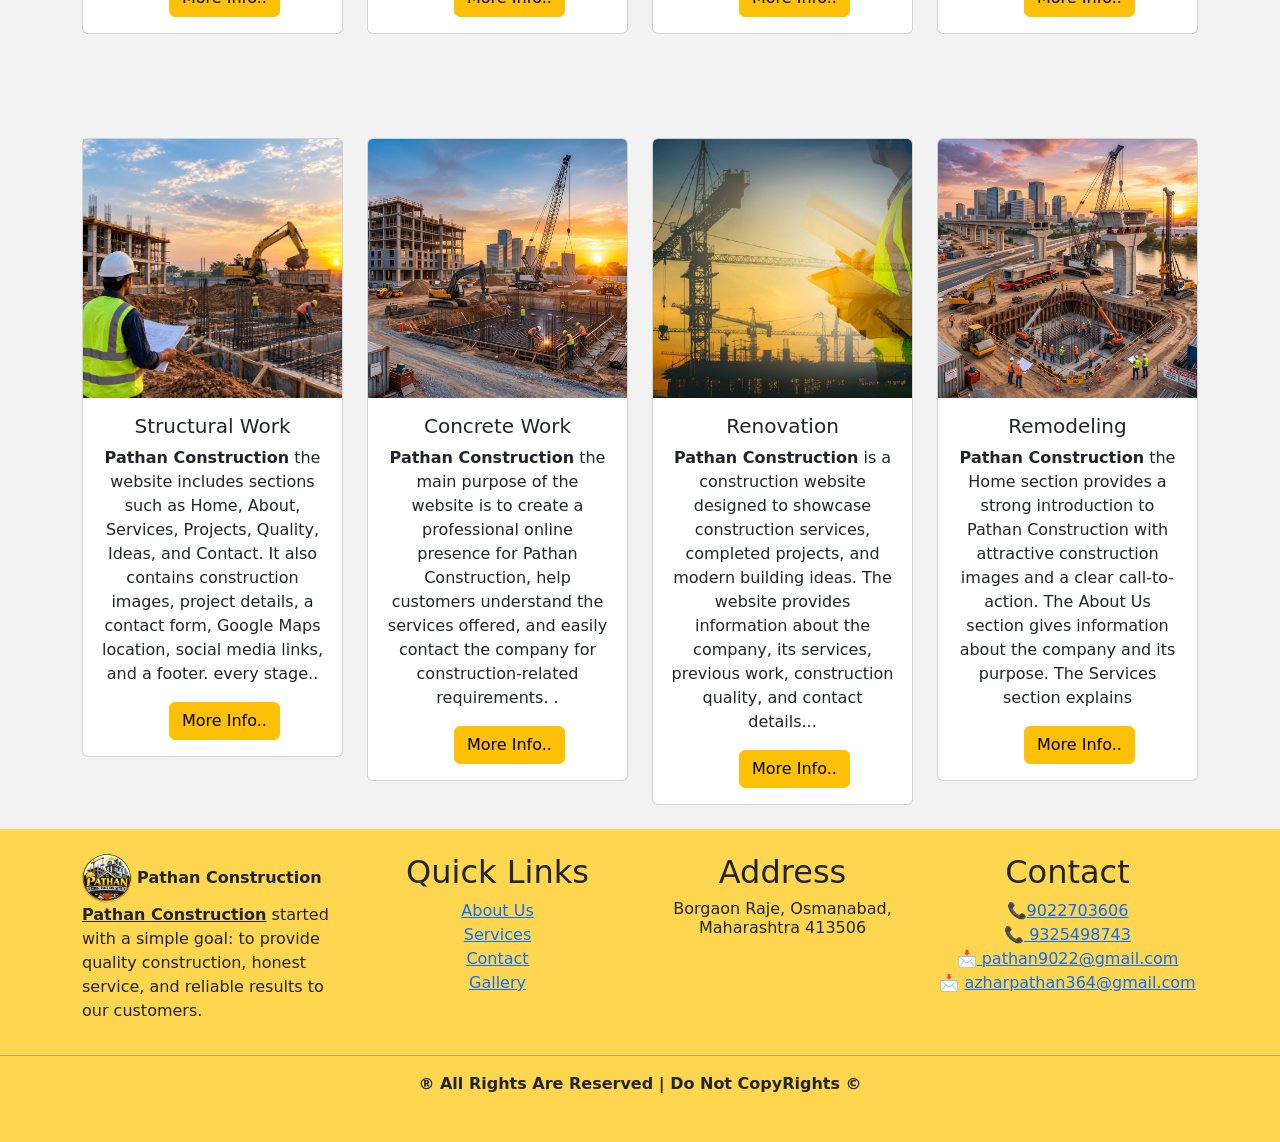
==== commit 6239cc8b: "footer update" ====
--- a/index.html
+++ b/index.html
@@ -735,7 +735,7 @@
         </div>
       </div>
       <hr>
-      <p class="text-center mt-2"><strong>&#174; All Rights Are Reserved | Do Not CopyRights&#169; </strong> </p>
+      <p class="text-center mt-2"><strong>&#174; All Rights Are Reserved | Do Not CopyRights &#169; </strong> </p>
 
     </section>
   </footer>
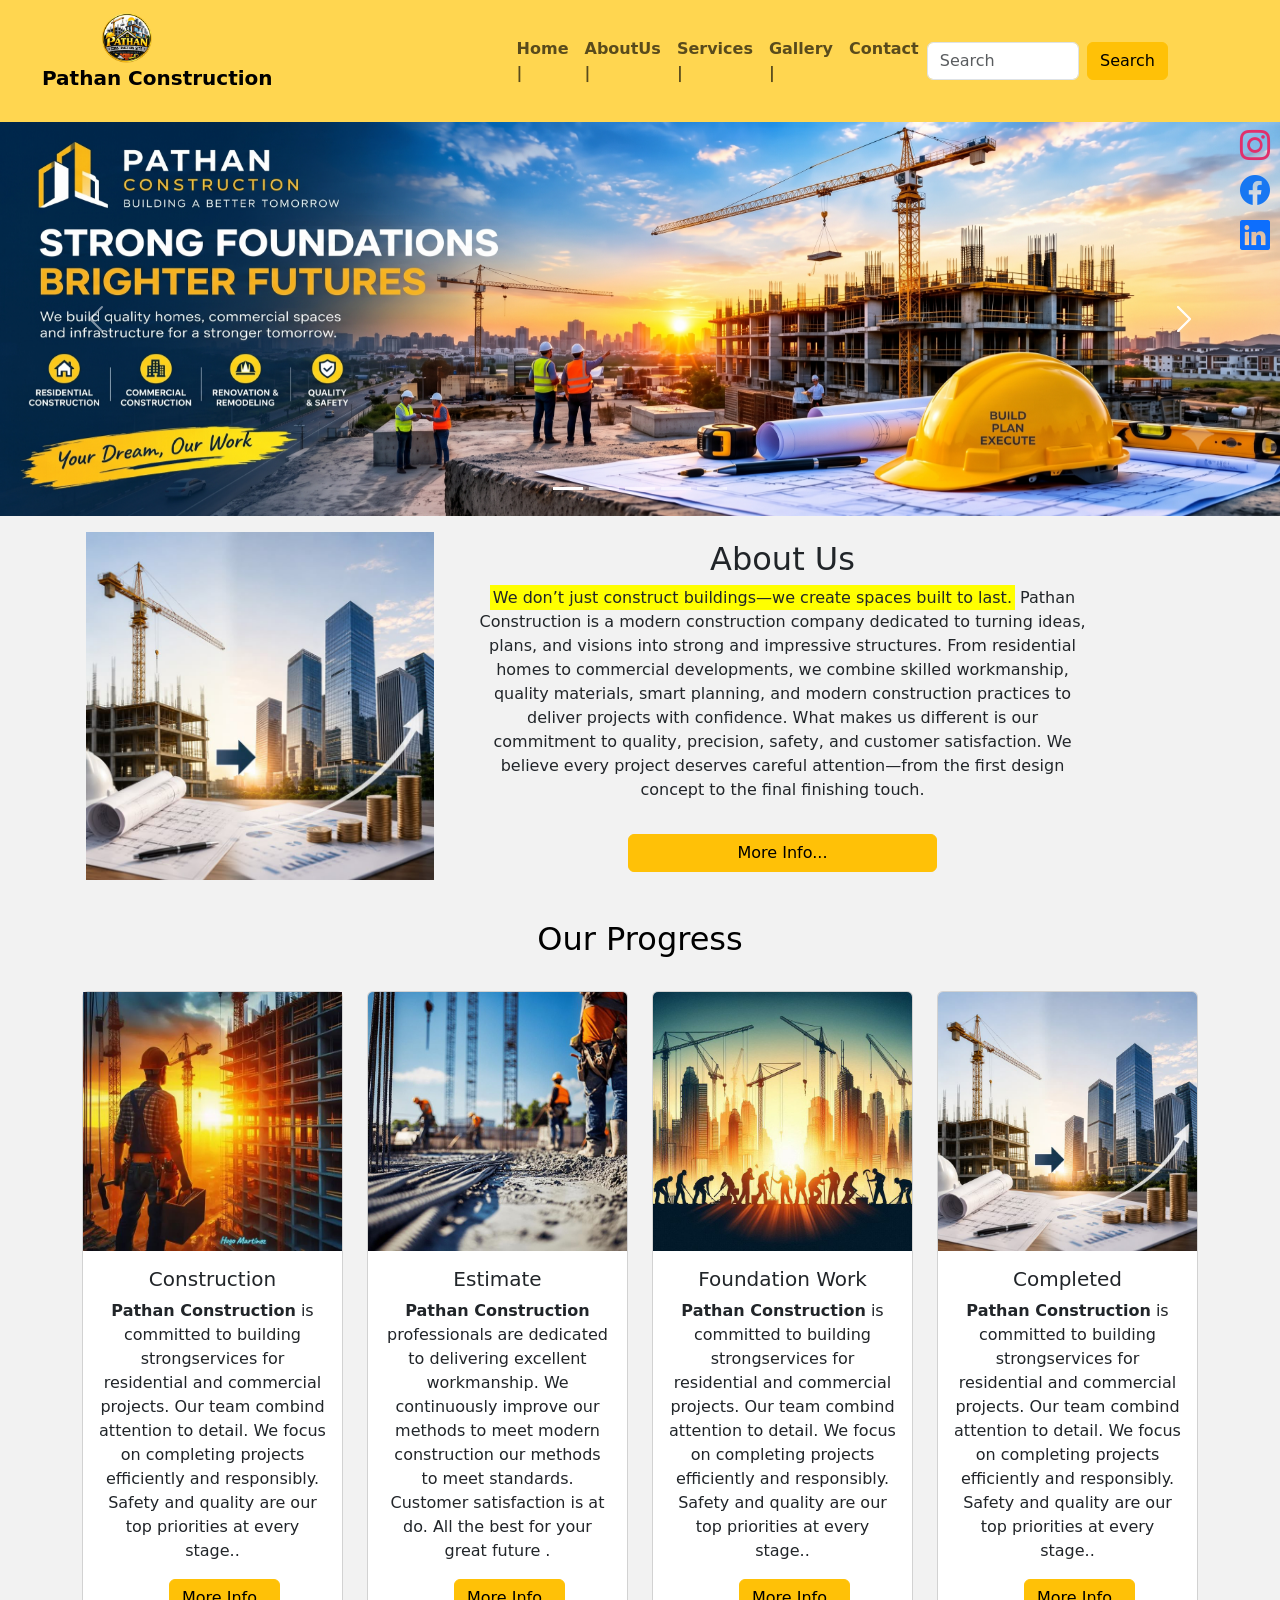
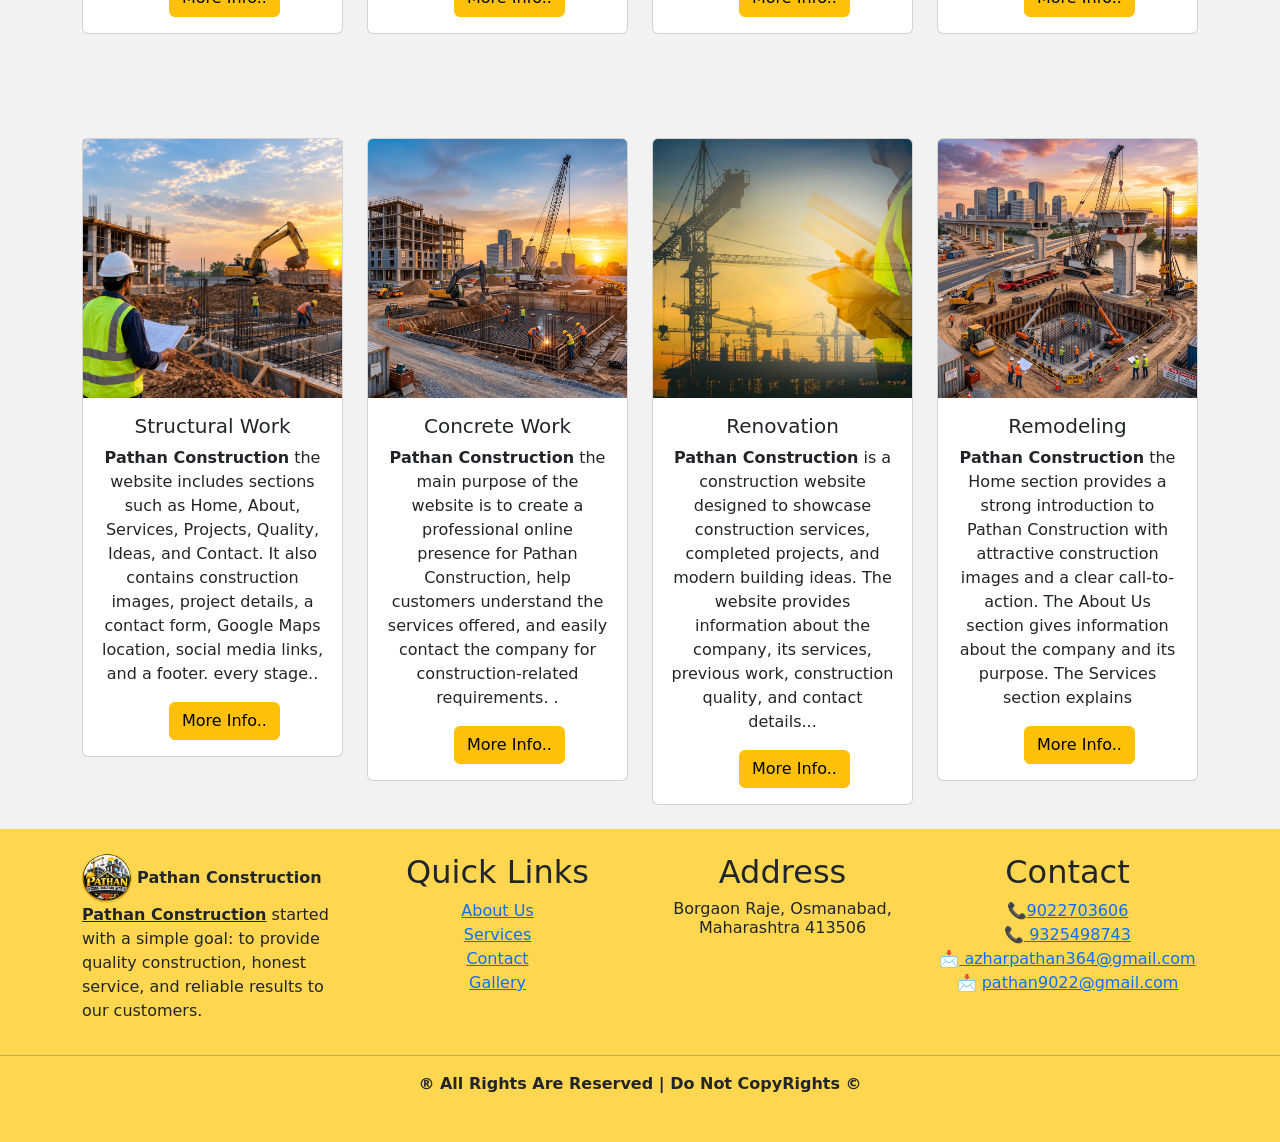
==== commit f53cdba1: "footer update" ====
--- a/index.html
+++ b/index.html
@@ -728,9 +728,9 @@
             <br>
             📞<a href=""> 9325498743</a>
             <br>
-            📩<a href=""> pathan9022@gmail.com</a>
+            📩<a href=""> azharpathan364@gmail.com</a>
             <br>
-            📩 <a href=""> azharpathan364@gmail.com</a>
+            📩 <a href=""> pathan9022@gmail.com</a>
           </div>
         </div>
       </div>
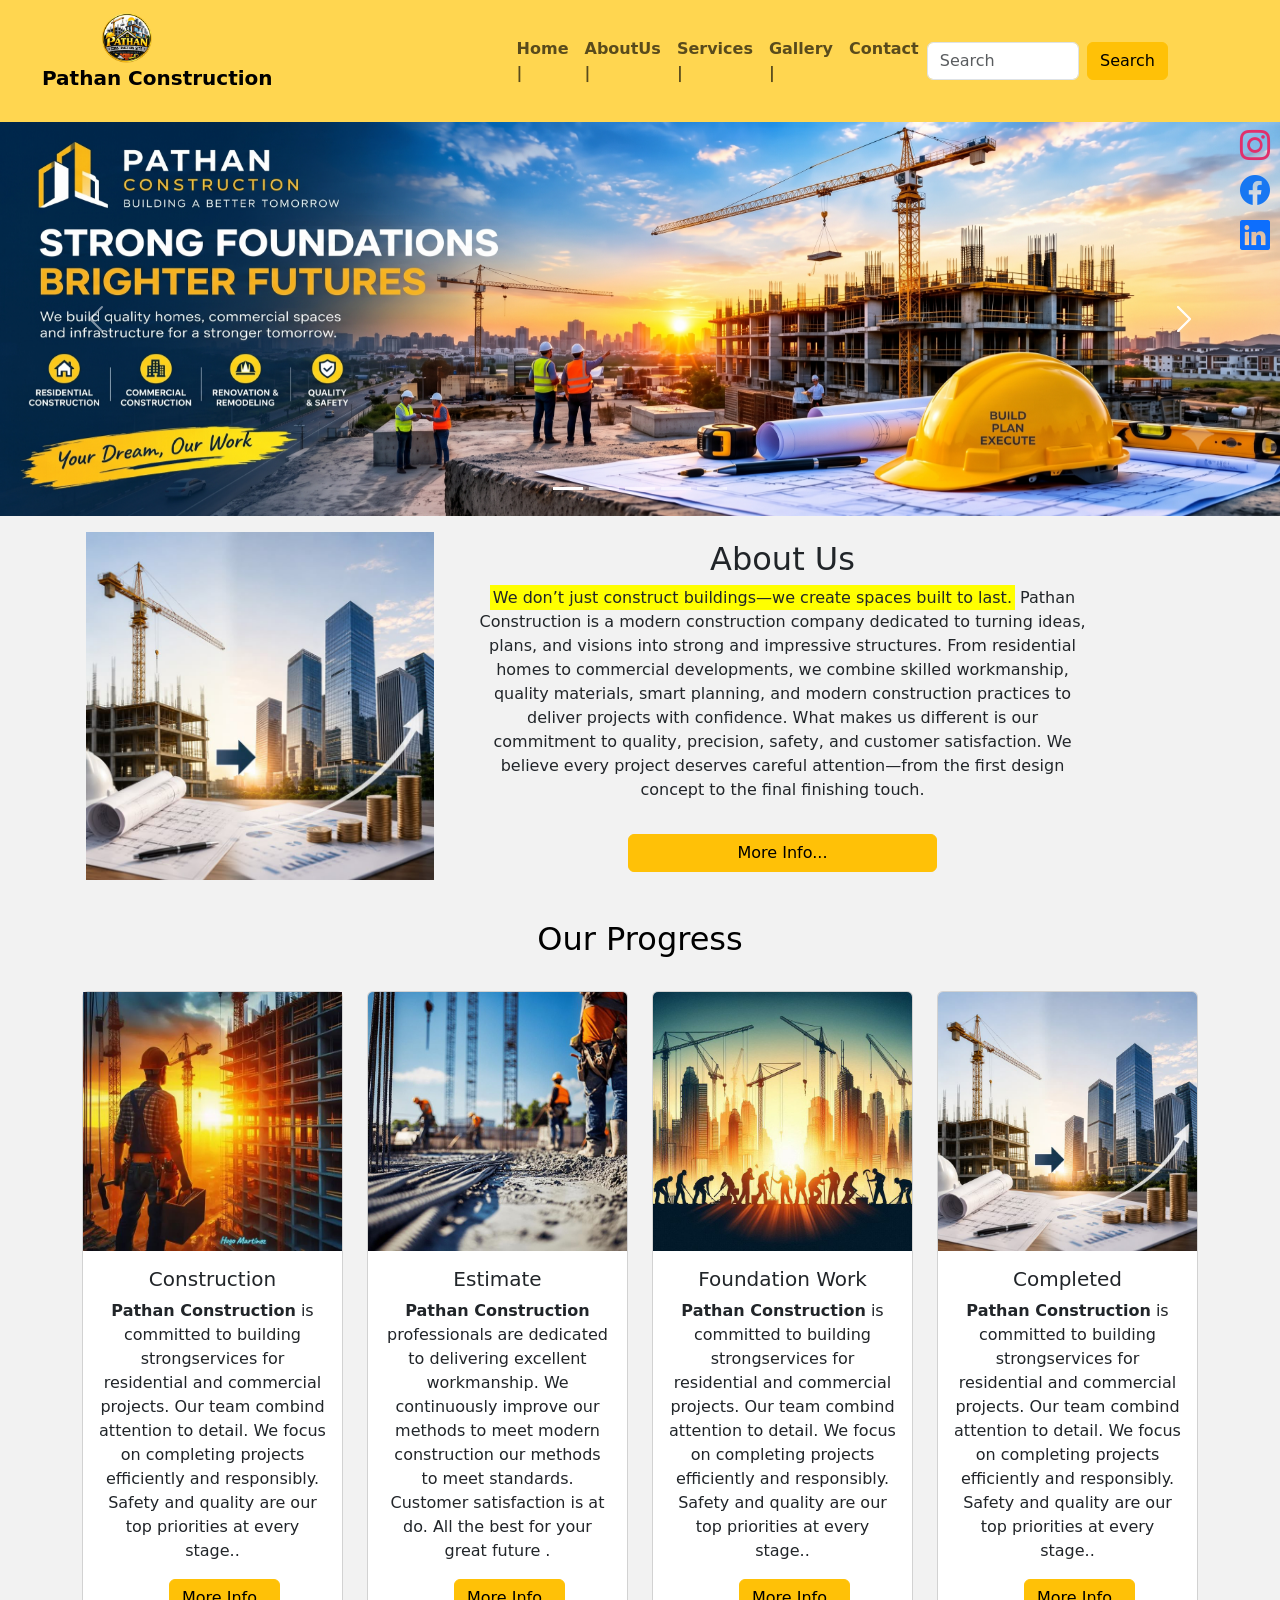
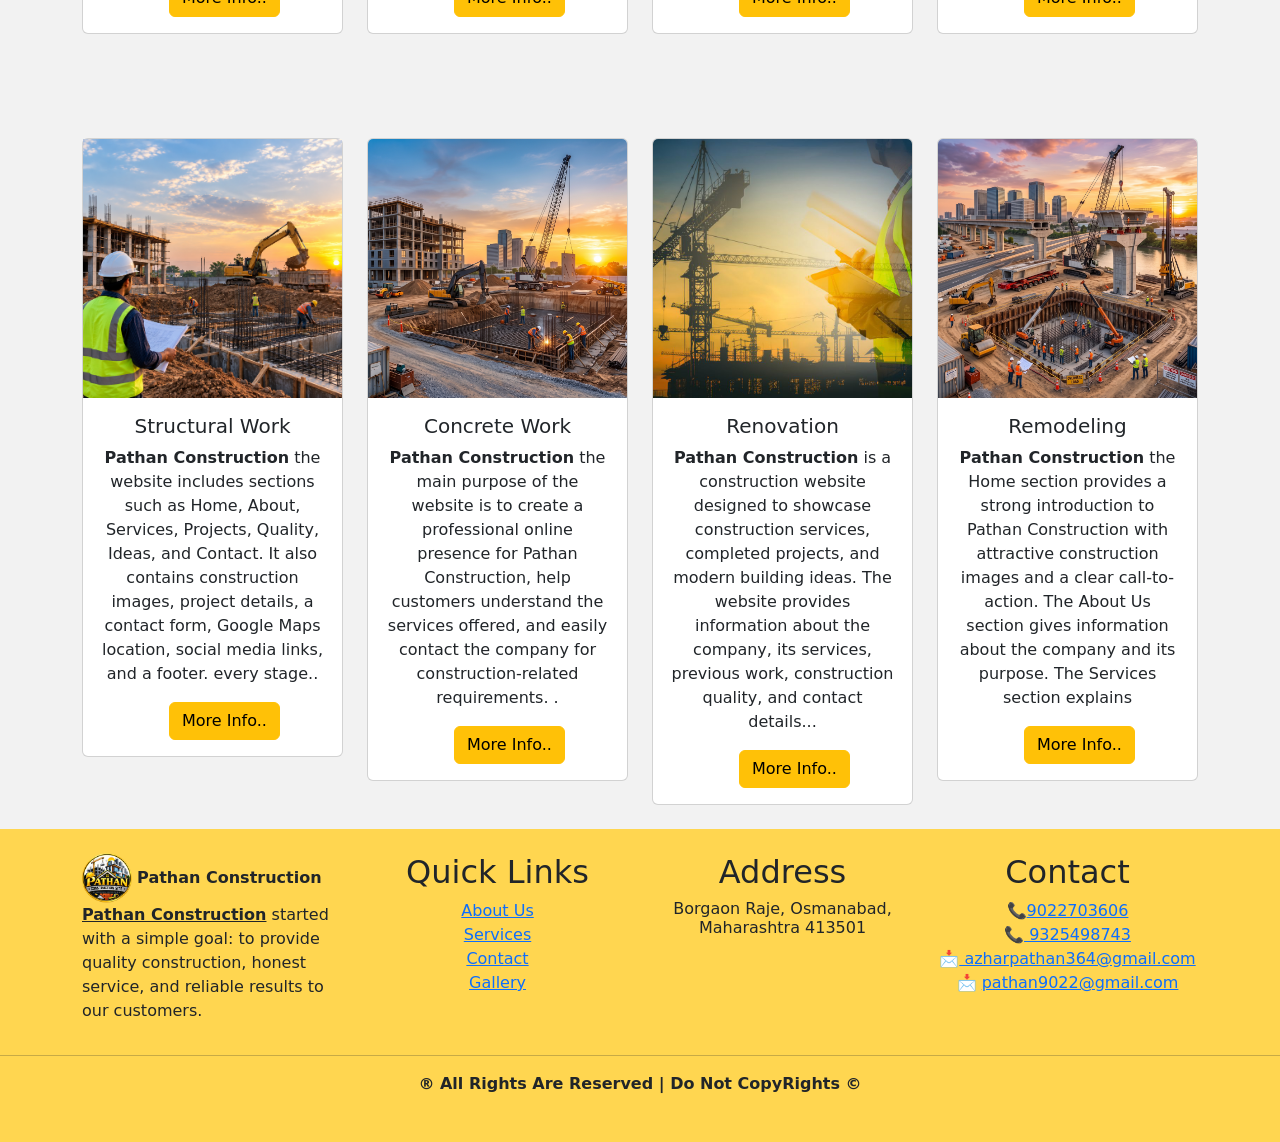
==== commit 4cf31c59: "footer update" ====
--- a/index.html
+++ b/index.html
@@ -720,7 +720,7 @@
 
           <div class="col-md-3 text-center hrme">
             <h2>Address</h2>
-            <h6>Borgaon Raje, Osmanabad, Maharashtra 413506</h6>
+            <h6>Borgaon Raje, Osmanabad, Maharashtra 413501</h6>
           </div>
           <div class="col-md-3 text-center hrme">
             <h2>Contact</h2>
